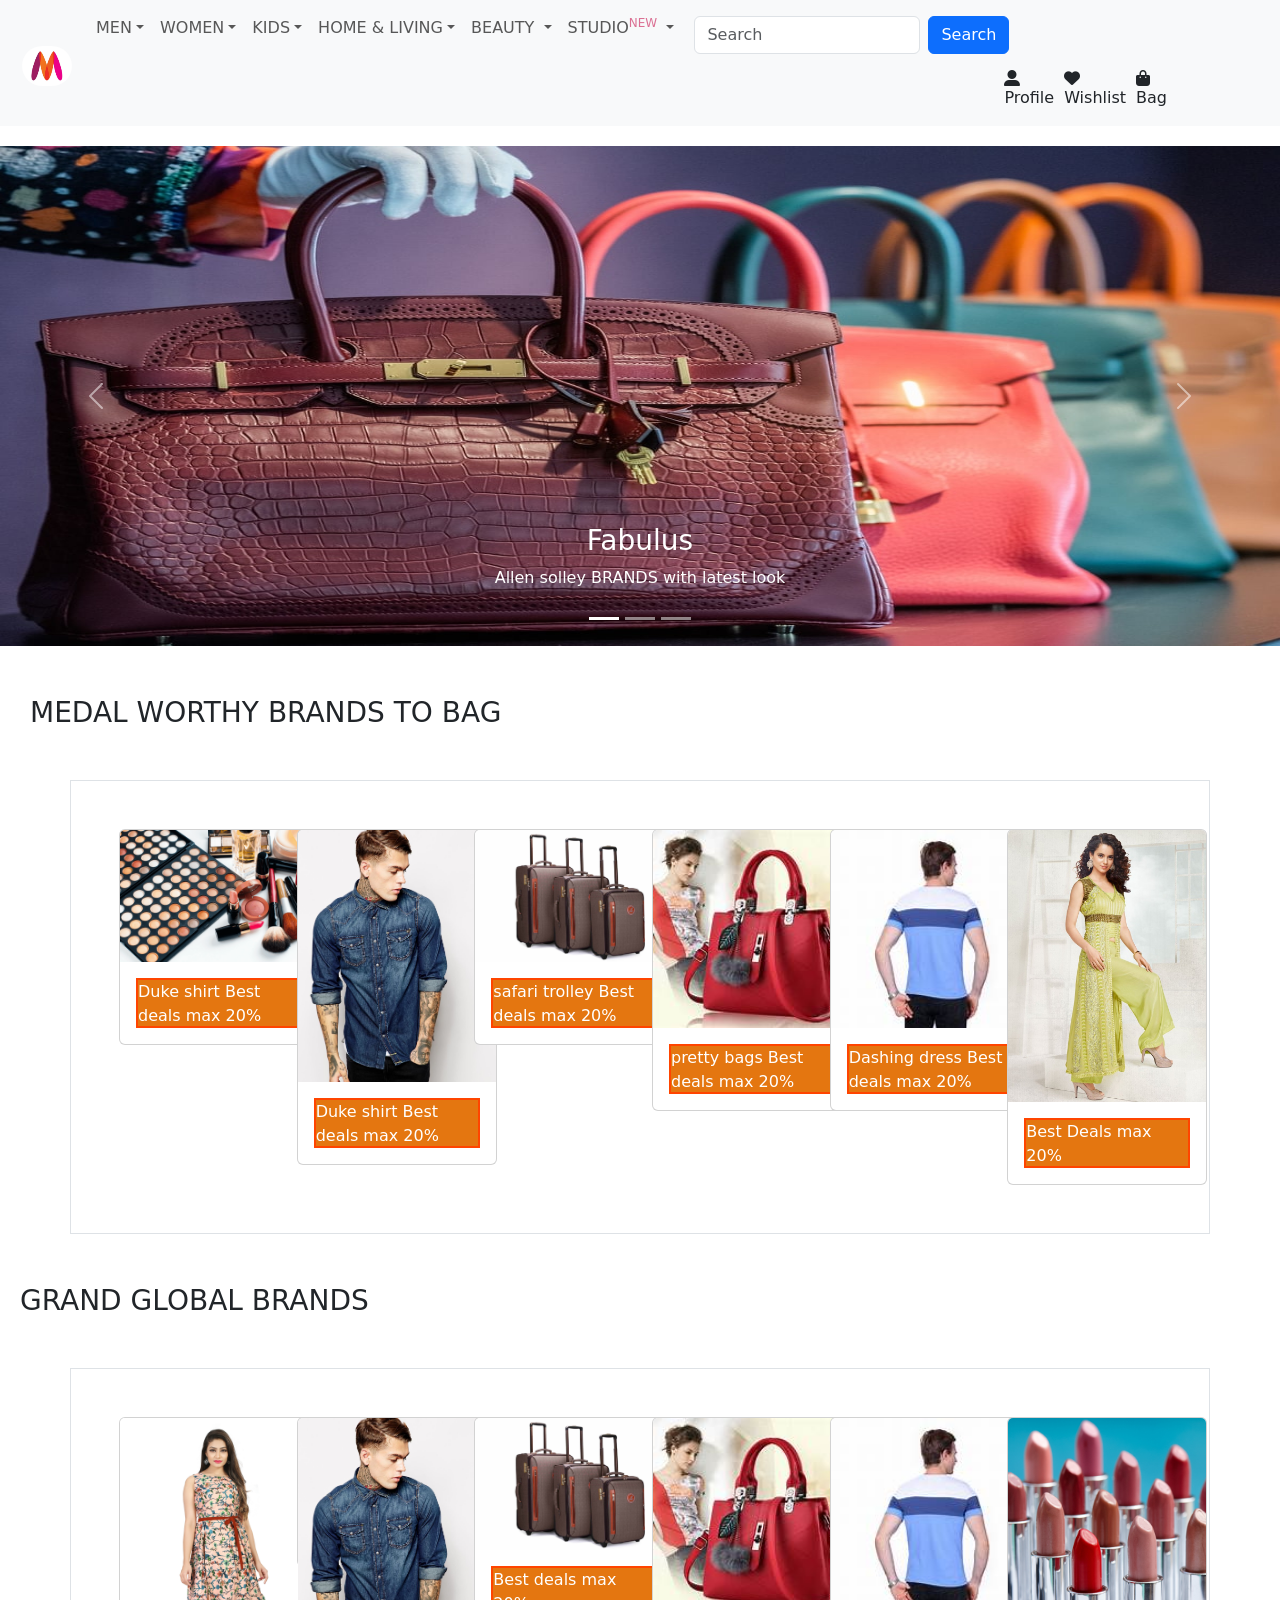
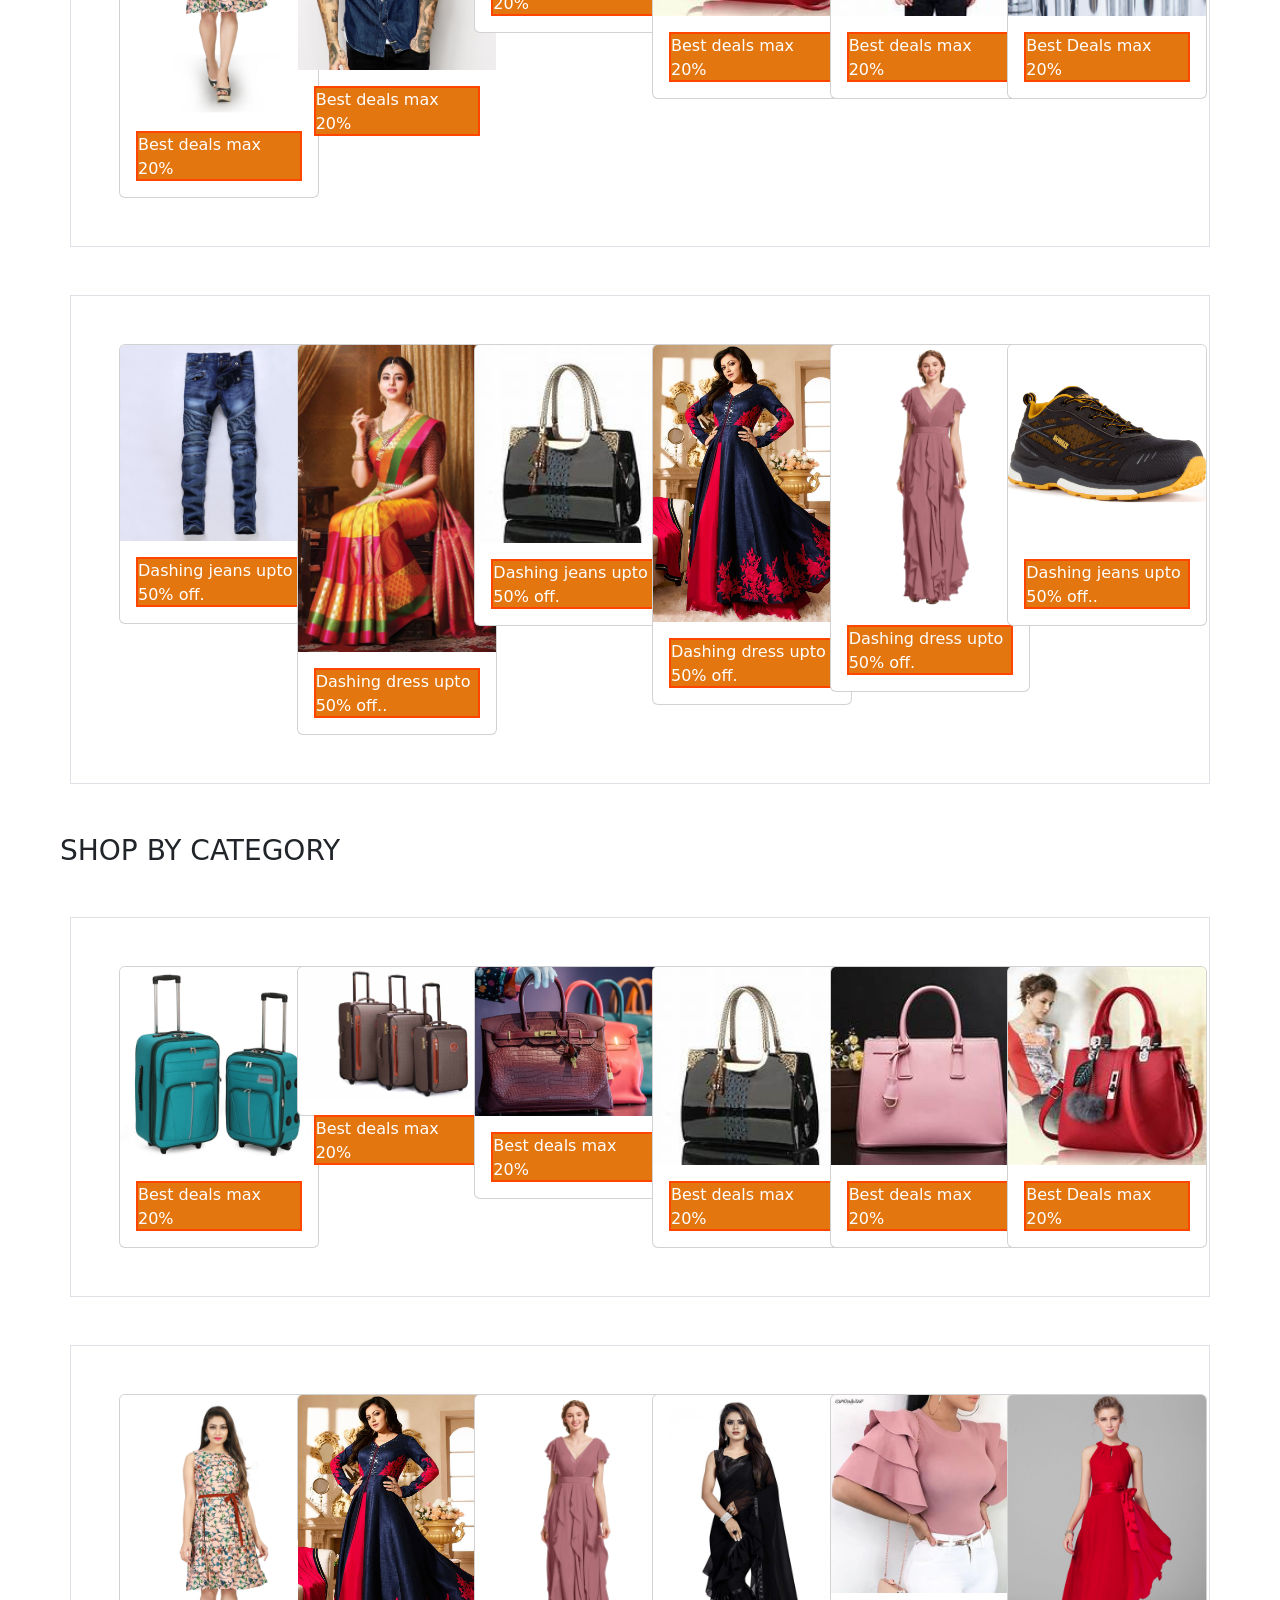
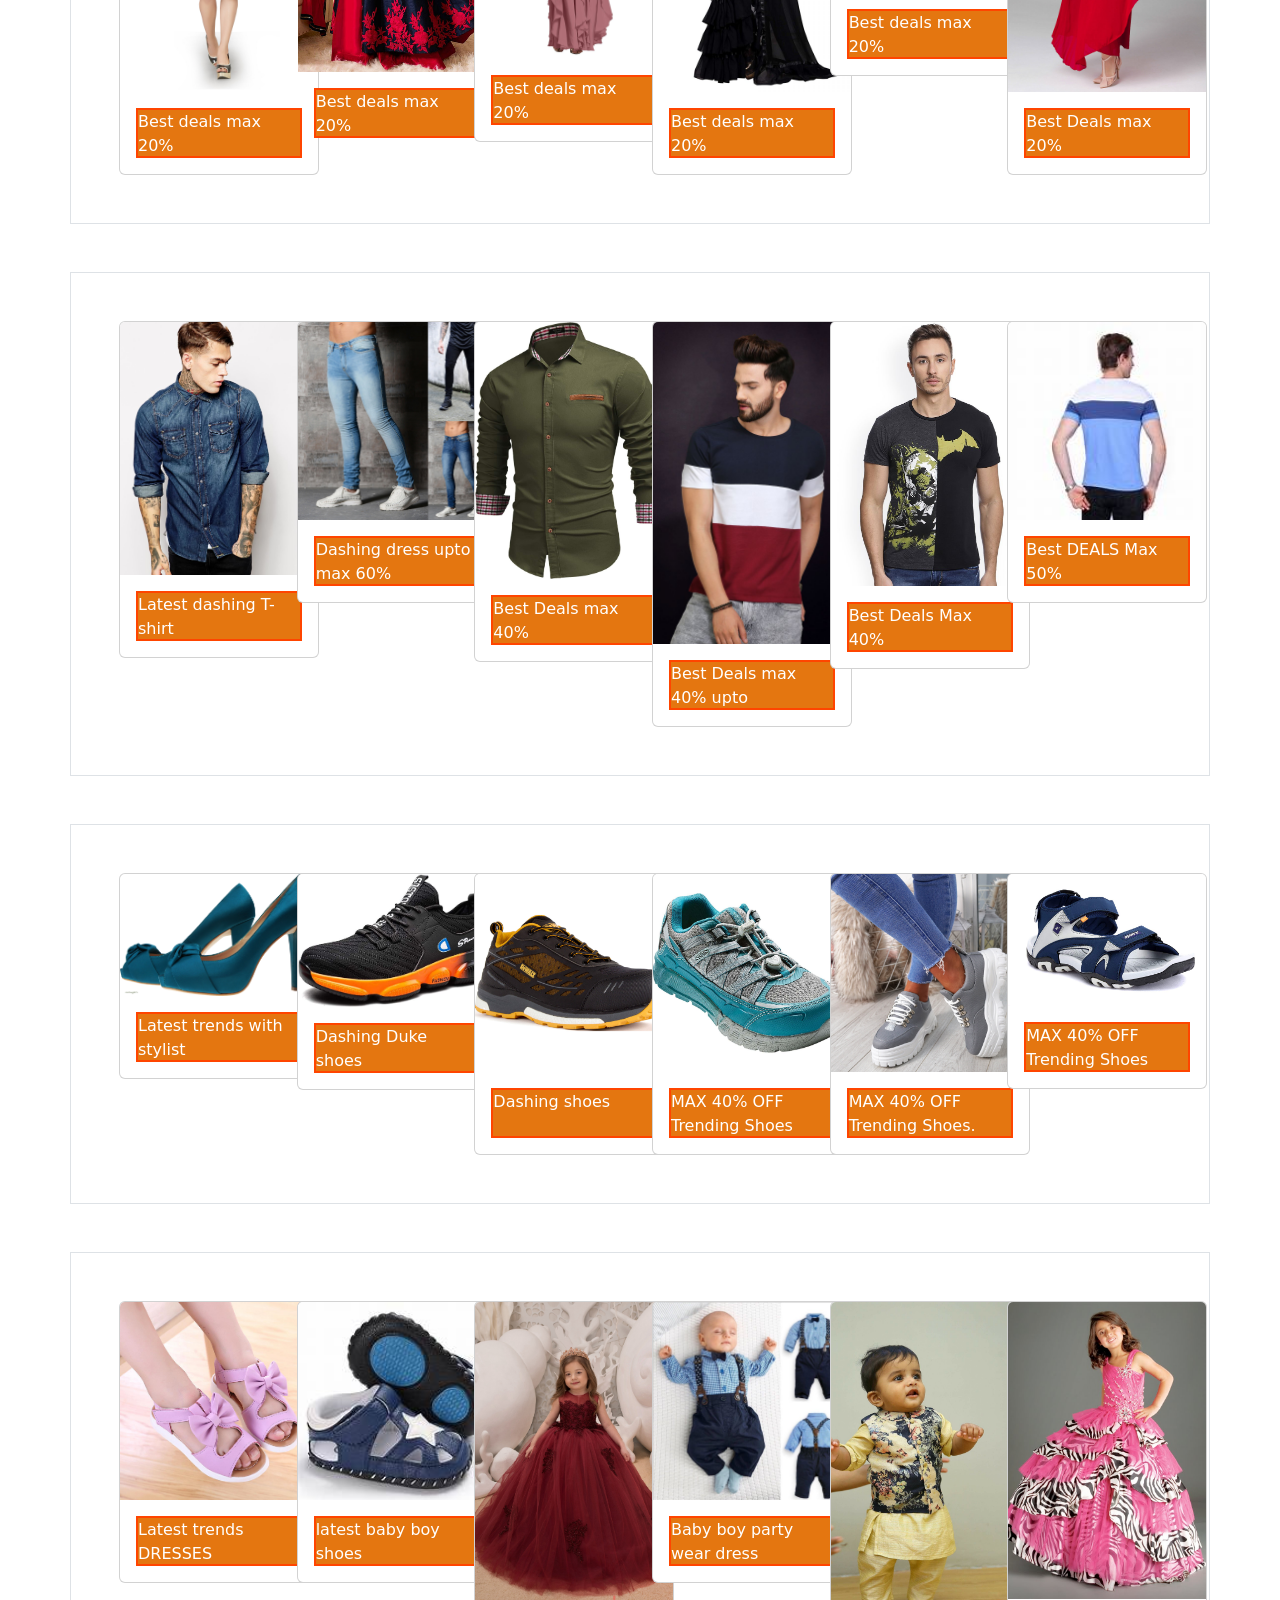
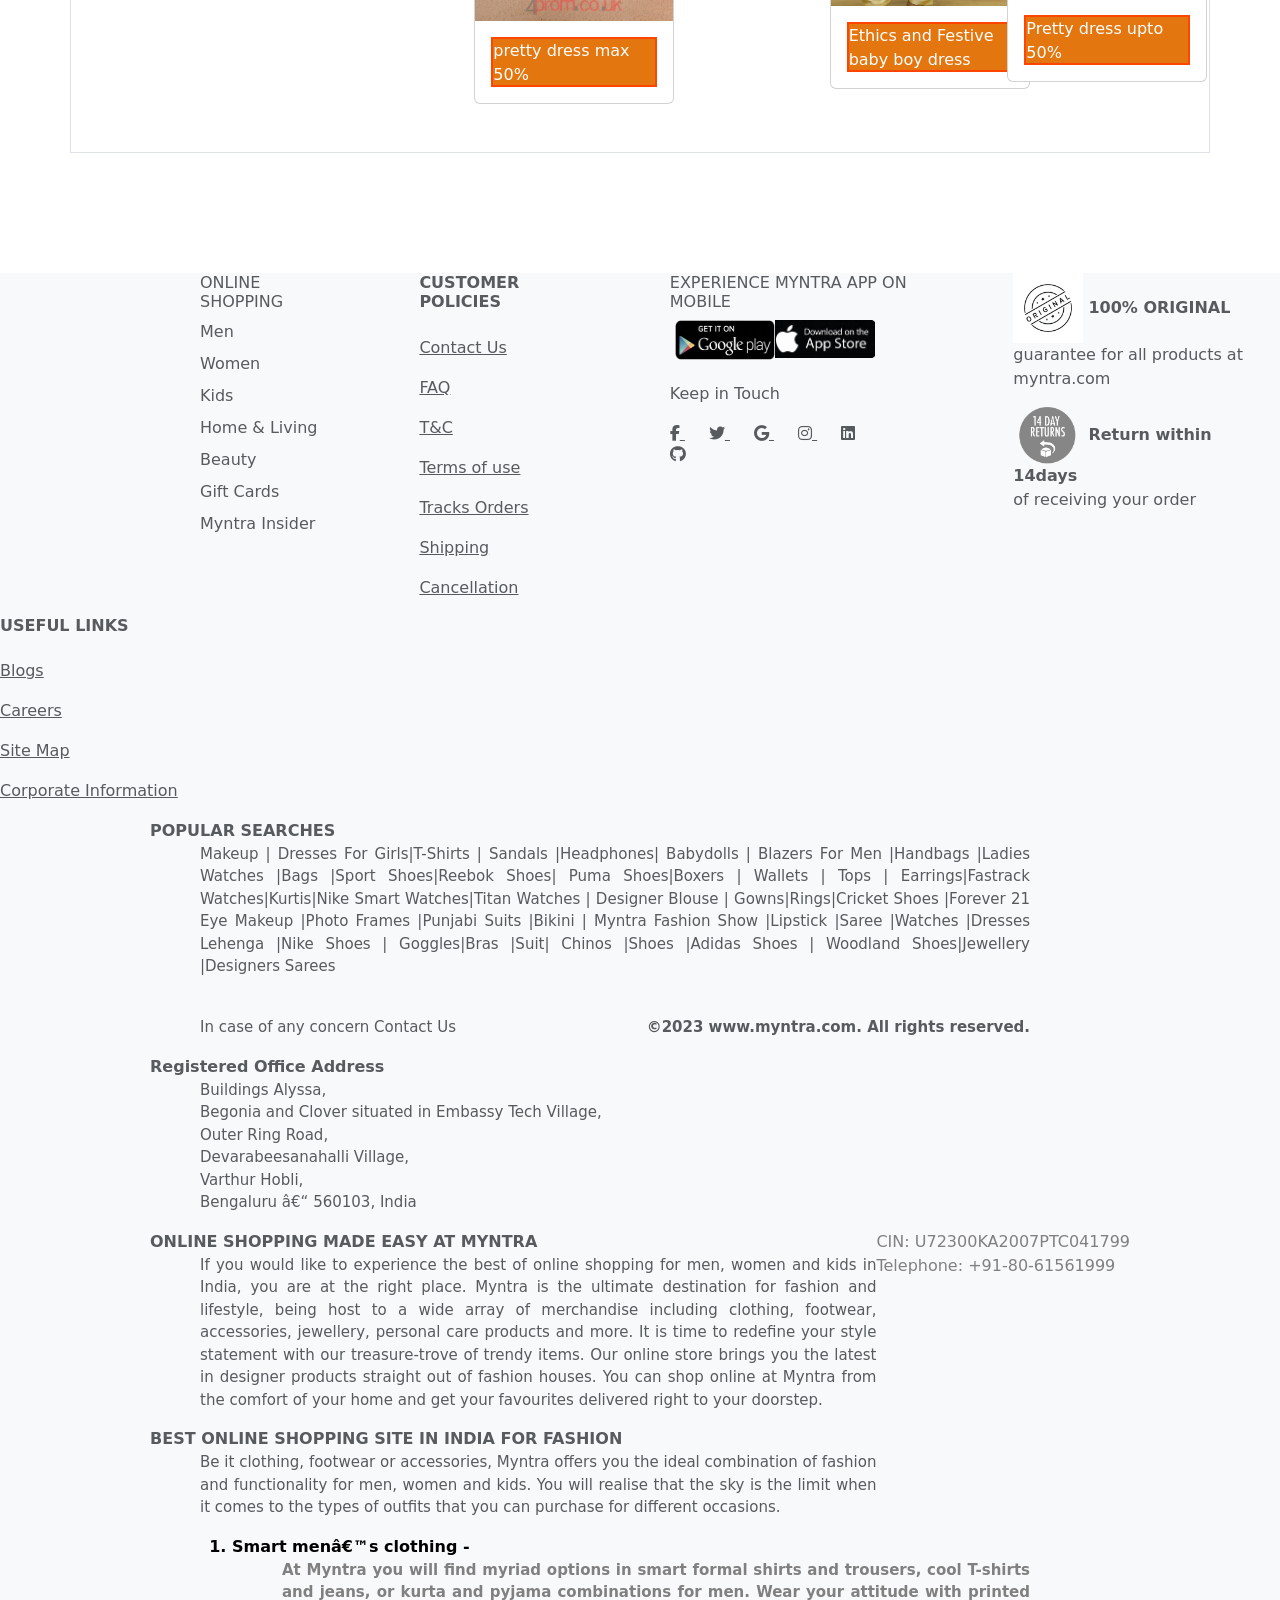
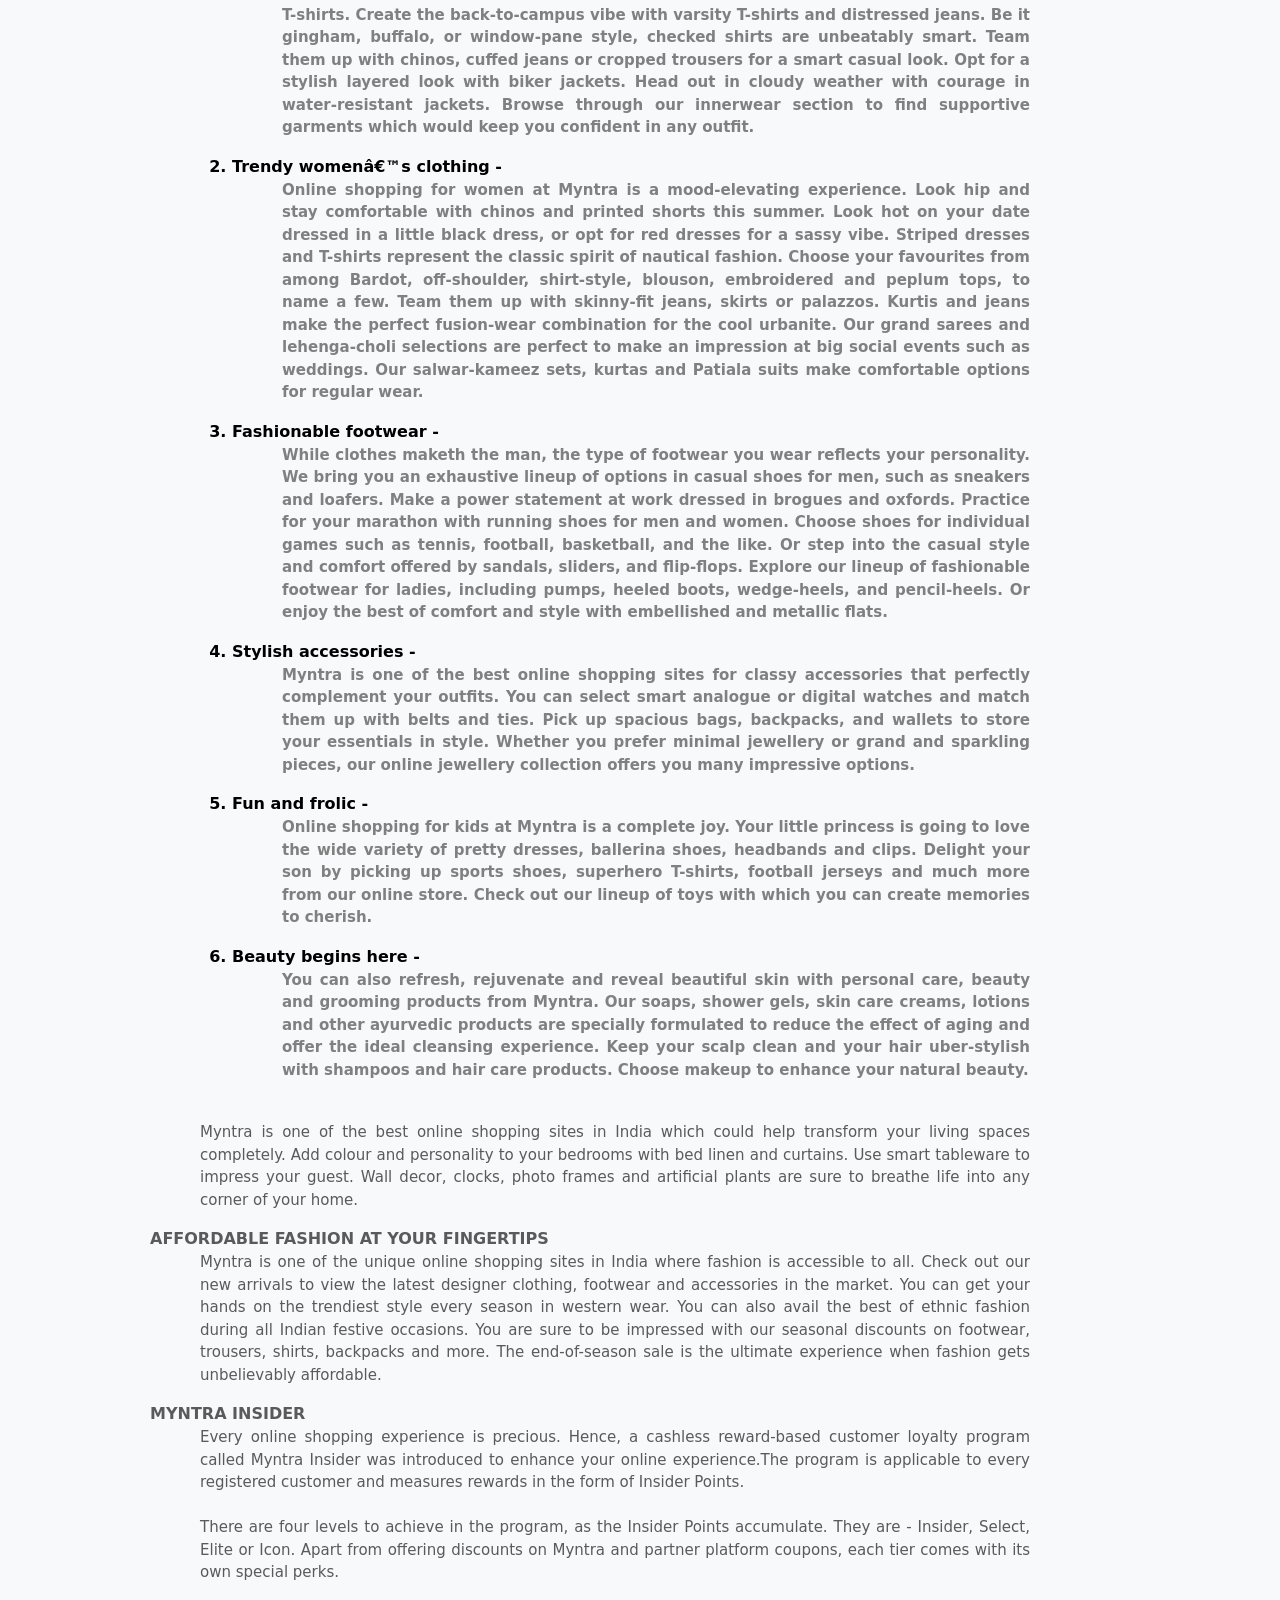
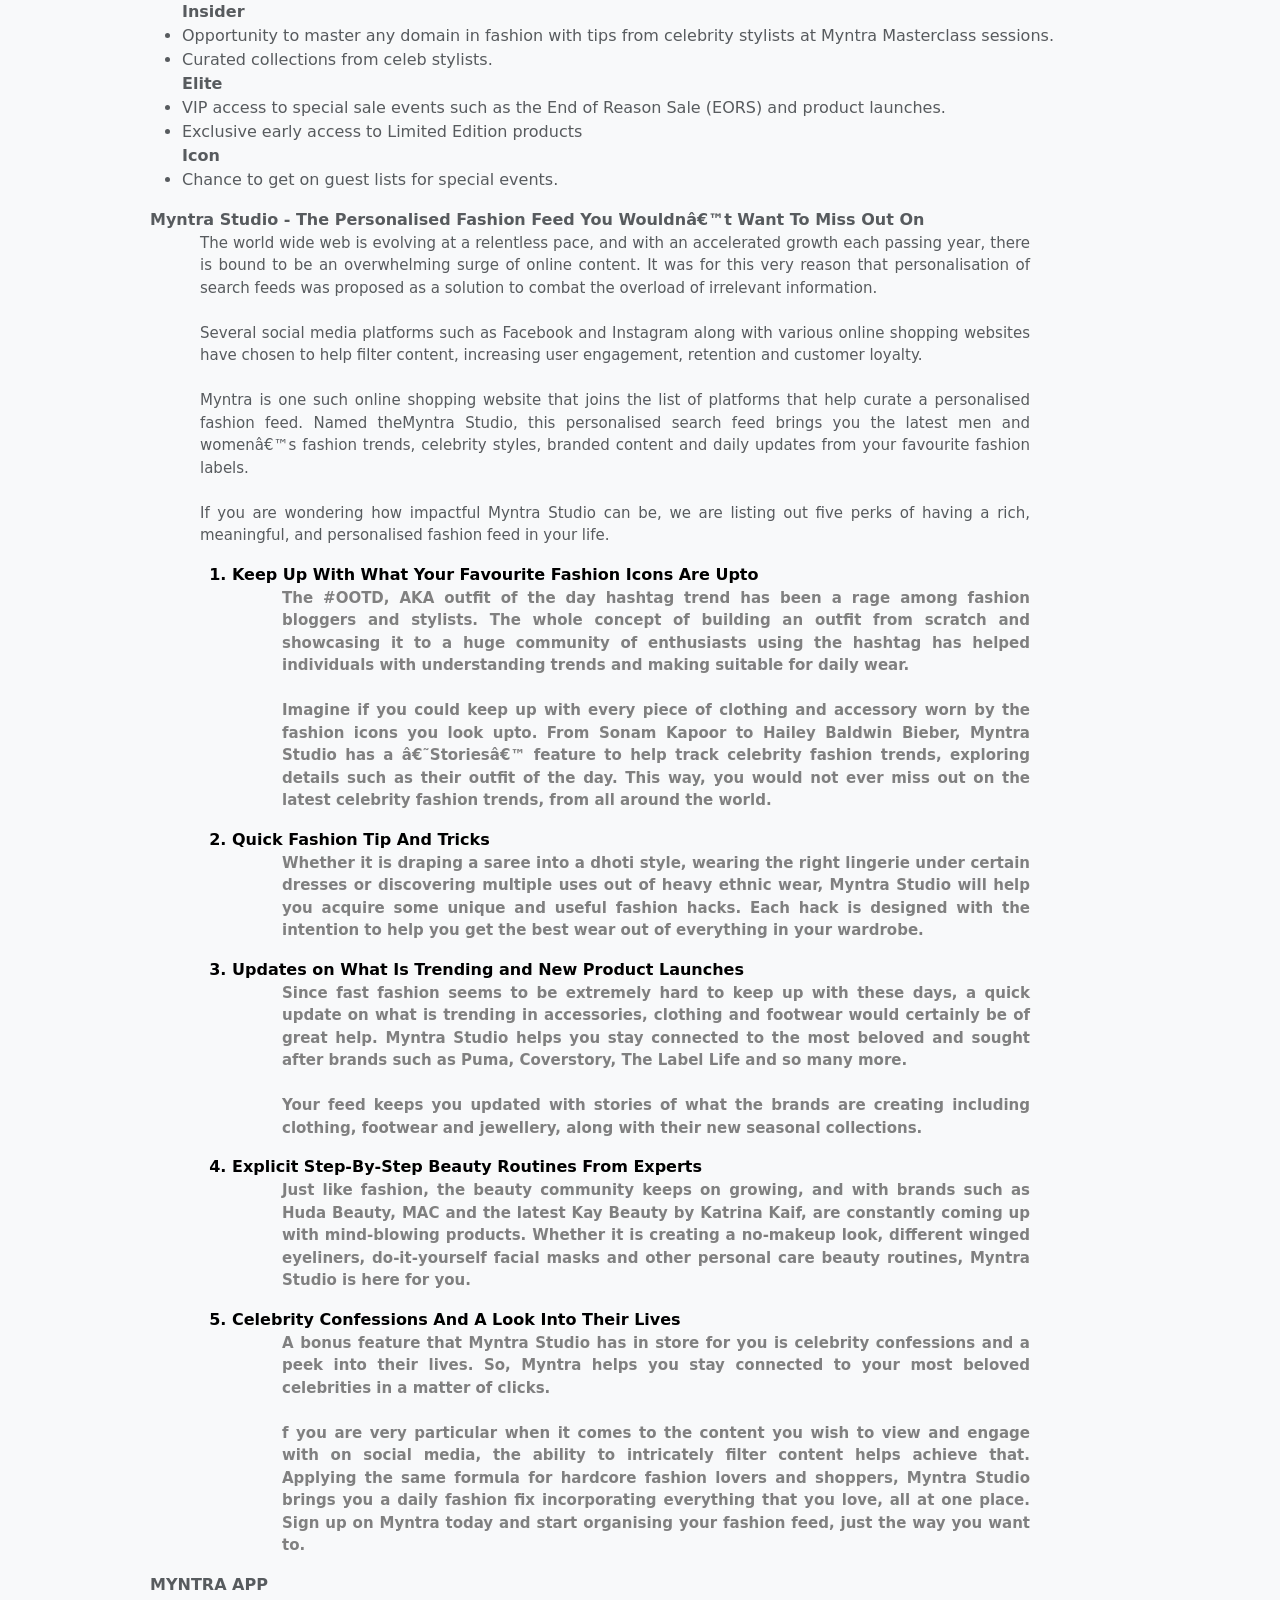
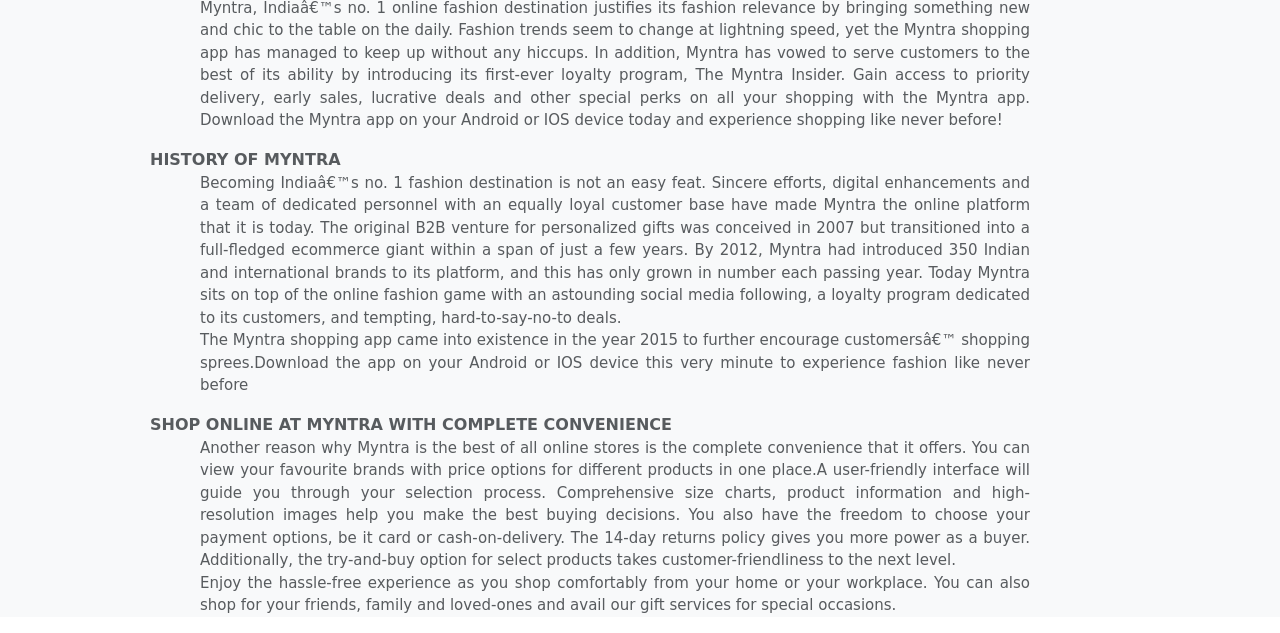
==== index.html @ 2788bc4c "Add files via upload" ====
<html>
    <head>
        <title>Online Shopping for Women,Men,Kids and Lifestyles - Myntra</title>
        <link href="https://cdn.jsdelivr.net/npm/bootstrap@5.0.2/dist/css/bootstrap.min.css" rel="stylesheet" >
        <script src="https://cdn.jsdelivr.net/npm/bootstrap@5.0.2/dist/js/bootstrap.bundle.min.js"></script>
        <!-- <script src="https://kit.fontawesome.com/c4338603d0.js" crossorigin="anonymous"></script> -->
        <link rel="stylesheet" href="https://cdnjs.cloudflare.com/ajax/libs/font-awesome/6.4.2/css/all.min.css" integrity="sha512-z3gLpd7yknf1YoNbCzqRKc4qyor8gaKU1qmn+CShxbuBusANI9QpRohGBreCFkKxLhei6S9CQXFEbbKuqLg0DA==" crossorigin="anonymous" referrerpolicy="no-referrer" />
        <link href="image/myntra.jpg" rel="icon"/>
        <link rel="stylesheet" href="style.css">
    </head>
    <body>
      <nav class="navbar navbar-expand-lg navbar-light bg-light">
        <div class="container-fluid">
          <a class="navbar-brand" href="#"> <img src="image/myntra.jpg" alt="Logo" style="width:50px; height:40px; margin-left: 10px; margin-top: 5px; background-color: black;" class="rounded-pill"></a>
          <button class="navbar-toggler" type="button" data-bs-toggle="collapse" data-bs-target="#navbarNavDropdown" aria-controls="navbarNavDropdown" aria-expanded="false" aria-label="Toggle navigation">
            <span class="navbar-toggler-icon"></span>
          </button>
         
          <div class="collapse navbar-collapse" id="navbarNavDropdown">
            
            <ul class="navbar-nav">
              <!-- <li class="nav-item">
                <a class="nav-link active" aria-current="page" href="#">MEN</a>
              </li>  -->
              <!-- dropdown -->
               <li class="nav-item dropdown">
                <a class="nav-link dropdown-toggle" data-bs-toggle="dropdown" href="#"  aria-expanded="false">MEN</a>
                <ul class="dropdown-menu">
                  <li><a class="dropdown-item"  href="#"><b style="color:rgb(82, 153, 189) ;">Topwear</b><dl><dt>shirt</dt><dt>T-shirt</dt><dt> Casual shirt</dt><dt>Formal shirt</dt><dt>sweater</dt><dt>Jacket</dt></dl></a></li>
                  <li><a class="dropdown-item" href="#"><b style="color:rgb(82, 153, 189);">Bottum wear</b></b><dl><dt>Jeans</dt><dt>Trousers</dt><dt>Formal pant</dt><dt>jogger</dt><dt>Track pants</dt></dl></a></li>
                  <li><a class="dropdown-item" href="#"><b style="color:rgb(82, 153, 189) ;">Footwear</b></b><dl><dt>Casual Shoes</dt><dt>Formal Shoes</dt><dt>Sneaker</dt><dt>Sandals</dt><dt>Flip flops</dt></dl></a></li>
                  <li><a class="dropdown-item" href="#"><b style="color:rgb(82, 153, 189) ;">Indian & Festive Wear</b></b><dl><dt>Kurtas</dt><dt>Kurtas set</dt><dt>Sherwani</dt><dt>Nehru Jackets</dt><dt>Dhotis</dt></dl></a></li>
                </ul>
              </li>
              <li class="nav-item dropdown">
                <a class="nav-link dropdown-toggle" data-bs-toggle="dropdown" href="#"  aria-expanded="false">WOMEN</a>
                <ul class="dropdown-menu">
                  <li><a class="dropdown-item"  href="#"><b style="color:hotpink ;">Indian & Fusion wear</b><dl><dt>Kurtas set</dt><dt>Tops and tunics</dt><dt>Sarees</dt><dt>Ethic wear</dt><dt>Lahenga</dt><dt>Jacket</dt></dl></a></li>
                  <li><a class="dropdown-item" href="#"><b style="color:rgb(223, 18, 158) ;">Western wear</b><dl><dt>Jeans</dt><dt>Trousers</dt><dt>Fork</dt><dt>gowns</dt><dt>Jumpsuits</dt></dl></a></li>
                  <li><a class="dropdown-item" href="#"><b style="color:rgb(223, 18, 158) ;">Footwear</b><dl><dt>Casual Shoes</dt><dt>Formal Shoes</dt><dt>Sneaker</dt><dt>Sandals</dt><dt>Flip flops</dt></dl></a></li>
                  <li><a class="dropdown-item" href="#"><b style="color:rgb(236, 6, 121) ;">Beauty & Personal care</b><dl><dt>Makeup</dt><dt>skincare</dt><dt>Lipstick</dt><dt>Premium Beauty</dt><dt>Dhotis</dt></dl></a></li>
                </ul>
              </li> 
               <li class="nav-item dropdown">
                <a class="nav-link dropdown-toggle" data-bs-toggle="dropdown" href="#"  aria-expanded="false">KIDS</a>
                <ul class="dropdown-menu">
                  <li><a class="dropdown-item"  href="#"><b style="color:rgb(125, 223, 98) ;">Boys Clothing</b><dl><dt>Kurtas set</dt><dt>jean & shirt</dt><dt>Trouser</dt><dt>Ethic wear</dt><dt>T-shirt & pant</dt><dt>Jacket</dt></dl></a></li>
                  <li><a class="dropdown-item" href="#"><b style="color:rgb(125, 223, 98) ;">Girls Clothing</b><dl><dt>Jeans</dt><dt>Trousers</dt><dt>Fork</dt><dt>gowns</dt><dt>Jumpsuits</dt></dl></a></li>
                  <li><a class="dropdown-item" href="#"><b style="color:rgb(125, 223, 98) ;">Footwear</b><dl><dt>Casual Shoes</dt><dt>Formal Shoes</dt><dt>Sneaker</dt><dt>Sandals</dt><dt>Flip flops</dt></dl></a></li>
                  <li><a class="dropdown-item" href="#"><b style="color:rgb(125, 223, 98) ;">Toys and Games</b><dl><dt>Alphabets Toys</dt><dt>Learning & Development</dt><dt>Play set</dt><dt>Action figures </dt><dt>cars</dt></dl></a></li>
                </ul>
              </li> 
              <li class="nav-item dropdown">
                <a class="nav-link dropdown-toggle" data-bs-toggle="dropdown" href="#"  aria-expanded="false">HOME & LIVING</a>
                <ul class="dropdown-menu">
                  <li><a class="dropdown-item"  href="#"><b style="color:rgb(203, 208, 70) ;">Bed Linen & Furnishing</b><dl><dt>Bed runners</dt><dt>Bedsheets</dt><dt>Mattress</dt><dt>Pillow cover</dt><dt>Blankets</dt><dt>Bed covers</dt></dl></a></li>
                  <li><a class="dropdown-item" href="#"><b style="color:rgb(194, 223, 98) ;">Flooring</b><dl><dt>Floor runners</dt><dt>Carpets</dt><dt>Floor Mats</dt><dt>Door mats</dt></dl></a></li>
                  <li><a class="dropdown-item" href="#"><b style="color:rgb(131, 185, 42) ;">Lamps & Lighting</b><dl><dt>Casual Shoes</dt><dt>Formal Shoes</dt><dt>Sneaker</dt><dt>Sandals</dt><dt>Flip flops</dt></dl></a></li>
                </ul>
              </li> 

              <li class="nav-item dropdown">
                <a class="nav-link dropdown-toggle" href="#" id="navbarDropdownMenuLink" role="button" data-bs-toggle="dropdown" aria-expanded="false">
                  BEAUTY
                </a>
                <ul class="dropdown-menu">
                  <li><a class="dropdown-item"  href="#"><b style="color:rgb(63, 58, 119) ;">Skincare</b><dl><dt>Tonner</dt><dt>Body lotion</dt><dt>Cold cream</dt><dt>Body wash</dt><dt>Face Mask</dt><dt>Scrubs</dt></dl></a></li>
                  <li><a class="dropdown-item" href="#"><b style="color:rgb(99, 77, 133) ;">Makeup</b><dl><dt>Lipstick</dt><dt>Eyeliner</dt><dt>Primer</dt><dt>zq</dt></dl></a></li>
                  <li><a class="dropdown-item" href="#"><b style="color:rgb(83, 73, 124) ;">Lamps & Lighting</b><dl><dt>Casual Shoes</dt><dt>Formal Shoes</dt><dt>Sneaker</dt><dt>Sandals</dt><dt>Flip flops</dt></dl></a></li>
                </ul>
              </li>

              <li class="nav-item dropdown">
                <a class="nav-link dropdown-toggle" href="#" id="navbarDropdownMenuLink" role="button" data-bs-toggle="dropdown" aria-expanded="false">
                  STUDIO<sup style="color:palevioletred">NEW</sup>
                </a>
              
                <ul class="dropdown-menu">
                 
                </ul>
              </li>

            <!-- </ul> -->

             

              <!-- <li class="nav-item dropdown">
                <a class="nav-link dropdown-toggle" data-bs-toggle="dropdown" href="#"  aria-expanded="false">Beauty</a>
                <ul class="dropdown-menu">
                  <li><a class="dropdown-item"  href="#"><b style="color:rgb(203, 208, 70) ;">Skincare</b><dl><dt>Tonner</dt><dt>Body lotion</dt><dt>Cold cream</dt><dt>Body wash</dt><dt>Face Mask</dt><dt>Scrubs</dt></dl></a></li>
                  <li><a class="dropdown-item" href="#"><b style="color:rgb(194, 223, 98) ;">Makeup</b><dl><dt>Lipstick</dt><dt>Eyeliner</dt><dt>Primer</dt><dt>zq</dt></dl></a></li>
                  <li><a class="dropdown-item" href="#"><b style="color:rgb(131, 185, 42) ;">Lamps & Lighting</b><dl><dt>Casual Shoes</dt><dt>Formal Shoes</dt><dt>Sneaker</dt><dt>Sandals</dt><dt>Flip flops</dt></dl></a></li>
                </ul>
              </li>  -->


              <!-- <li class="nav-item">
                <a class="nav-link" href="#">WOMEN</a>
              </li> -->
              <!-- <li class="nav-item">
                <a class="nav-link" href="#">KIDS</a>
              </li>
              <li class="nav-item">
                <a class="nav-link" href="#">HOME&LIVING</a>
              </li>
              <li class="nav-item">
                <a class="nav-link" href="#">BEAUTY</a>
              </li> -->
              <!-- <li class="nav-item">
                <a class="nav-link" href="#">STUDIO <sup style="color:palevioletred">NEW</sup></a>
              </li> -->
            <!-- </ul> -->
            <nav class="navbar navbar-light bg-light">
                <div class="container-fluid">
                  <!-- <form class="d-flex">
                    <span>
                    <input class="form-control me-2" type="search"  placeholder="Search"   aria-label="Search"> 
                    </span>
                  </form> -->
                  <form class="d-flex">
                    <input class="form-control me-2" type="text" placeholder="Search">
                    <button class="btn btn-primary" type="button">Search</button>
                  </form>
                  

                  <div class="right">
                      <span><i class="fas fa-user-alt"></i><br>Profile</span>
                       <span><i class="fa fa-heart" style="margin-right: 5px;"></i><br>Wishlist</span>
                      <span><i class="fa fa-shopping-bag"></i><br>Bag</span>
                  </div>  
              </nav>
          </div>
        </div>
      </nav>
      <!-- Carousel -->
<div id="demo" class="carousel slide" data-bs-ride="carousel">

  <!-- Indicators/dots -->
  <div class="carousel-indicators">
    <button type="button" data-bs-target="#demo" data-bs-slide-to="0" class="active"></button>
    <button type="button" data-bs-target="#demo" data-bs-slide-to="1"></button>
    <button type="button" data-bs-target="#demo" data-bs-slide-to="2"></button>
  </div>
  
  <!-- The slideshow/carousel -->
  <div class="carousel-inner" style="margin-top: 20px;">
    <div class="carousel-item active">
      <img src="image/handbags/handbags.jpg" alt="Los Angeles" class="d-block" style="width:100%; height: 500px;">
      <div class="carousel-caption">
        <h3>Fabulus</h3>
        <p>Allen solley  BRANDS with latest look</p>
      </div>
    </div>
    <div class="carousel-item">
      <img src="image/men/tm3.jpg" alt="Chicago" class="d-block" style="width:100% ;height: 500px">
      <div class="carousel-caption">
        <h3>Levis</h3>
        <p>latest  Best sells </p>
      </div> 
    </div>
    <div class="carousel-item">
      <img src="image/women/w10.jpg" alt="New York" class="d-block" style="width:100% ;height: 500px" >
      <div class="carousel-caption">
        <h3>New York</h3>
        <p>Latest Ethics collections</p>
      </div>  
    </div>
  </div>
   <!-- Left and right controls/icons -->
   <button class="carousel-control-prev" type="button" data-bs-target="#demo" data-bs-slide="prev">
    <span class="carousel-control-prev-icon"></span>
  </button>
  <button class="carousel-control-next" type="button" data-bs-target="#demo" data-bs-slide="next">
    <span class="carousel-control-next-icon"></span>
  </button>
</div>
  

    
   
  
<div>
  <h3 style="margin-top: 50px; margin-left: 30px; margin-bottom: 50px;">MEDAL WORTHY BRANDS TO BAG</h3>
</div>
 
<div class="container p-5 my-5 border" >
    <div class="row row-cols-6"  >
      <div class="col">
        <div class="col"><div class="card" style="width:200px ;">
          <img class="card-img-top" src="image/beauty/shadow.png" alt="Card image"  >
          <div class="card-body">
            <!-- <h4 class="card-title">Dashing dress</h4> -->
            <p class="card-text"> Duke shirt Best deals max 20%</p>
            <!-- <a href="#" class="btn btn-primary">See Profile</a> -->
          </div>
        </div></div>
        
      </div>
      <div class="col"><div class="card" style="width:200px ;">
        <img class="card-img-top" src="image/men/ts5.jpg" alt="Card image"  >
        <div class="card-body">
          <!-- <h4 class="card-title">Dashing dress</h4> -->
          <p class="card-text"> Duke shirt Best deals max 20%</p>
          <!-- <a href="#" class="btn btn-primary">See Profile</a> -->
        </div>
      </div></div>
      <div class="col"  class="hcols"><div class="card" style="width:200px ;">
        <img class="card-img-top" src="image/handbags/tr1.jpg" alt="Card image">
        <div class="card-body">
          <!-- <h4 class="card-title">Dashing Bags</h4> -->
          <p class="card-text"> safari trolley Best deals max 20%</p>
          <!-- <a href="#" class="btn btn-primary">See Profile</a> -->
        </div>
      </div></div>
      <div class="col"><div class="card" style="width:200px">
        <img class="card-img-top" src="image/handbags/h1.jpeg" alt="Card image">
        <div class="card-body">
          <!-- <h4 class="card-title">Pretty handbags</h4> -->
          <p class="card-text"> pretty bags Best deals max 20%</p>
          <!-- <a href="#" class="btn btn-primary">See Profile</a> -->
        </div>
      </div></div>
      <div class="col"><div class="card" style="width:200px">
        <img class="card-img-top" src="image/men/tm1.jpeg" alt="Card image">
        <div class="card-body">
          <!-- <h4 class="card-title">Dashing dress</h4> -->
          <p class="card-text"> Dashing  dress Best deals max 20%</p>
          <!-- <a href="#" class="btn btn-primary">See Profile</a> -->
        </div>
      </div></div>
      <div class="col"><div class="card" style="width:200px">
        <img class="card-img-top" src="image/women/w8.jpg" alt="Card image">
        <div class="card-body">
          <!-- <h4 class="card-title">Dashing Dress</h4> -->
          <p class="card-text">Best Deals max 20%</p>
          <!-- <a href="#" class="btn btn-primary">See Profile</a> -->
        </div>
      </div></div>
    </div>
  </div>
  
 
    
  </div>

  
  <div>
    <h3 style="margin-top: 50px; margin-left: 20px; margin-bottom: 50px;">GRAND GLOBAL BRANDS</h3>
  </div>

  <div class="container p-5 my-5 border">
    <div class="row row-cols-6">
      <div class="col">
        <div class="card" style="width:200px" >
          <img class="card-img-top" src="image/women/w1.jpg" alt="Card image" >
          <div class="card-body">
            <!-- <h4 class="card-title">pretty dress</h4> -->
            <p class="card-text">Best deals max 20%</p>
            <!-- <a href="#" class="btn btn-primary">See Profile</a> -->
          </div>
        </div>
      </div>
      <div class="col"><div class="card" style="width:200px ;height: 150px;">
        <img class="card-img-top" src="image/men/ts5.jpg" alt="Card image"  >
        <div class="card-body">
          <!-- <h4 class="card-title">Dashing dress</h4> -->
          <p class="card-text">Best deals max 20%</p>
          <!-- <a href="#" class="btn btn-primary">See Profile</a> -->
        </div>
      </div></div>
      <div class="col"  class="hcols"><div class="card" style="width:200px ;">
        <img class="card-img-top" src="image/handbags/tr1.jpg" alt="Card image">
        <div class="card-body">
          <!-- <h4 class="card-title">Dashing Bags</h4> -->
          <p class="card-text">Best deals max 20%</p>
          <!-- <a href="#" class="btn btn-primary">See Profile</a> -->
        </div>
      </div></div>
      <div class="col"><div class="card" style="width:200px">
        <img class="card-img-top" src="image/handbags/h1.jpeg" alt="Card image">
        <div class="card-body">
          <!-- <h4 class="card-title">Pretty handbags</h4> -->
          <p class="card-text">Best deals max 20%</p>
          <!-- <a href="#" class="btn btn-primary">See Profile</a> -->
        </div>
      </div></div>
      <div class="col"><div class="card" style="width:200px">
        <img class="card-img-top" src="image/men/tm1.jpeg" alt="Card image">
        <div class="card-body">
          <!-- <h4 class="card-title">Dashing dress</h4> -->
          <p class="card-text">Best deals max 20%</p>
          <!-- <a href="#" class="btn btn-primary">See Profile</a> -->
        </div>
      </div></div>
      <div class="col"><div class="card" style="width:200px">
        <img class="card-img-top" src="image/beauty/Lipstick.jpg" alt="Card image">
        <div class="card-body">
          <!-- <h4 class="card-title">Dashing Dress</h4> -->
          <p class="card-text">Best Deals max 20%</p>
          <!-- <a href="#" class="btn btn-primary">See Profile</a> -->
        </div>
      </div></div>
    </div>
  </div>
  
 

  <div class="container p-5 my-5 border">
    <div class="row row-cols-6">
      <div class="col">
        <div class="card" style="width:200px">
          <img class="card-img-top" src="image/men/js5.jpg" alt="Card image">
          <div class="card-body">
            <!-- <h4 class="card-title">John Doe</h4> -->
            <p class="card-text">Dashing jeans upto 50% off.</p>
            <!-- <a href="#" class="btn btn-primary">See Profile</a> -->
          </div>
        </div>
      </div>
      <div class="col"><div class="card" style="width:200px">
        <img class="card-img-top" src="image/women/ws1.jpg" alt="Card image">
        <div class="card-body">
          <!-- <h4 class="card-title">John Doe</h4> -->
          <p class="card-text">Dashing dress upto 50% off..</p>
          <!-- <a href="#" class="btn btn-primary">See Profile</a> -->
        </div>
      </div></div>
      <div class="col"><div class="card" style="width:200px">
        <img class="card-img-top" src="image/handbags/hand2.jpeg" alt="Card image">
        <div class="card-body">
          <!-- <h4 class="card-title">John Doe</h4> -->
          <p class="card-text">Dashing jeans upto 50% off.</p>
          <!-- <a href="#" class="btn btn-primary">See Profile</a> -->
        </div>
      </div></div>
      <div class="col"><div class="card" style="width:200px">
        <img class="card-img-top" src="image/women/w6.jpg" alt="Card image">
        <div class="card-body">
          <!-- <h4 class="card-title">John Doe</h4> -->
          <p class="card-text">Dashing dress upto 50% off.</p>
          <!-- <a href="#" class="btn btn-primary">See Profile</a> -->
        </div>
      </div></div>
      <div class="col"><div class="card" style="width:200px">
        <img class="card-img-top" src="image/women/w4.jpg" alt="Card image">
        <div class="card-body">
          <!-- <h4 class="card-title">John Doe</h4> -->
          <p class="card-text">Dashing dress upto 50% off.</p>
          <!-- <a href="#" class="btn btn-primary">See Profile</a> -->
        </div>
      </div></div>
      <div class="col"><div class="card" style="width:200px">
        <img class="card-img-top" src="image/shoes/s15.jpg" alt="Card image">
        <div class="card-body">
          <!-- <h4 class="card-title">John Doe</h4> -->
          <p class="card-text">Dashing jeans upto 50% off..</p>
          <!-- <a href="#" class="btn btn-primary">See Profile</a> -->
        </div>
      </div></div>
    </div>
  </div> 

  
  <div>
    <h3 style="margin-top: 50px; margin-left: 60px; margin-bottom: 50px;">SHOP BY CATEGORY</h3>
  </div>

  <div class="container p-5 my-5 border">
    <div class="row row-cols-6">
      <div class="col">
        <div class="card" style="width:200px" >
          <img class="card-img-top" src="image/handbags/tr2.jpg" alt="Card image" >
          <div class="card-body">
           
            <p class="card-text">Best deals max 20%</p>
            <!-- <a href="#" class="btn btn-primary">See Profile</a> -->
          </div>
        </div>
      </div>
      <div class="col"><div class="card" style="width:200px ;height: 150px;">
        <img class="card-img-top" src="image/handbags/tr1.jpg" alt="Card image"  >
        <div class="card-body">
          <!-- <h4 class="card-title">trendy trolley</h4> -->
          <p class="card-text">Best deals max 20%</p>
          <!-- <a href="#" class="btn btn-primary">See Profile</a> -->
        </div>
      </div></div>
      <div class="col"  class="hcols"><div class="card" style="width:200px ;">
        <img class="card-img-top" src="image/handbags/handbags.jpg" alt="Card image">
        <div class="card-body">
          <!-- <h4 class="card-title">Dashing Bags</h4> -->
          <p class="card-text">Best deals max 20%</p>
          <!-- <a href="#" class="btn btn-primary">See Profile</a> -->
        </div>
      </div></div>
      <div class="col"><div class="card" style="width:200px">
        <img class="card-img-top" src="image/handbags/hand2.jpeg" alt="Card image">
        <div class="card-body">
         
          <p class="card-text">Best deals max 20%</p>
          <!-- <a href="#" class="btn btn-primary">See Profile</a> -->
        </div>
      </div></div>
      <div class="col"><div class="card" style="width:200px">
        <img class="card-img-top" src="image/handbags/hand1.jpeg" alt="Card image">
        <div class="card-body">
         
          <p class="card-text">Best deals max 20%</p>
          <!-- <a href="#" class="btn btn-primary">See Profile</a> -->
        </div>
      </div></div>
      <div class="col"><div class="card" style="width:200px">
        <img class="card-img-top" src="image/handbags/h1.jpeg" alt="Card image">
        <div class="card-body">
         
          <p class="card-text">Best Deals max 20%</p>
          <!-- <a href="#" class="btn btn-primary">See Profile</a> -->
        </div>
      </div></div>
    </div>
  </div>
 

    <div class="container p-5 my-5 border">
      <div class="row row-cols-6">
        <div class="col">
          <div class="card" style="width:200px" >
            <img class="card-img-top" src="image/women/w1.jpg" alt="Card image" >
            <div class="card-body">
             
              <p class="card-text">Best deals max 20%</p>
              <!-- <a href="#" class="btn btn-primary">See Profile</a> -->
            </div>
          </div>
        </div>
        <div class="col"><div class="card" style="width:200px ;height: 150px;">
          <img class="card-img-top" src="image/women/w6.jpg" alt="Card image"  >
          <div class="card-body">
           
            <p class="card-text">Best deals max 20%</p>
            <!-- <a href="#" class="btn btn-primary">See Profile</a> -->
          </div>
        </div></div>
        <div class="col"  class="hcols"><div class="card" style="width:200px ;">
          <img class="card-img-top" src="image/women/w4.jpg" alt="Card image">
          <div class="card-body">
           
            <p class="card-text">Best deals max 20%</p>
            <!-- <a href="#" class="btn btn-primary">See Profile</a> -->
          </div>
        </div></div>
        <div class="col"><div class="card" style="width:200px">
          <img class="card-img-top" src="image/women/ws3.jpg" alt="Card image">
          <div class="card-body">
           
            <p class="card-text">Best deals max 20%</p>
            <!-- <a href="#" class="btn btn-primary">See Profile</a> -->
          </div>
        </div></div>
        <div class="col"><div class="card" style="width:200px">
          <img class="card-img-top" src="image/women/t2.jpg" alt="Card image">
          <div class="card-body">
          
            <p class="card-text">Best deals max 20%</p>
            <!-- <a href="#" class="btn btn-primary">See Profile</a> -->
          </div>
        </div></div>
        <div class="col"><div class="card" style="width:200px">
          <img class="card-img-top" src="image/women/w5.jpg" alt="Card image">
          <div class="card-body">
            
            <p class="card-text">Best Deals max 20%</p>
            <!-- <a href="#" class="btn btn-primary">See Profile</a> -->
          </div>
        </div></div>
      </div>
    </div>
    
  <div class="container p-5 my-5 border">
    <div class="row row-cols-6">
      <div class="col">
        <div class="card" style="width:200px">
          <img class="card-img-top" src="image/men/ts5.jpg" alt="Card image">
          <div class="card-body">
            
            <p class="card-text">Latest dashing T-shirt</p>
            <!-- <a href="#" class="btn btn-primary">See Profile</a> -->
          </div>
        </div>
      </div>
      <div class="col"><div class="card" style="width:200px">
        <img class="card-img-top" src="image/men/j3.jpg" alt="Card image">
        <div class="card-body">
          
          <p class="card-text">Dashing dress upto max 60%</p>
          <!-- <a href="#" class="btn btn-primary">See Profile</a> -->
        </div>
      </div></div>
      <div class="col"><div class="card" style="width:200px">
        <img class="card-img-top" src="image/men/ts2.jpg" alt="Card image">
        <div class="card-body">
          
          <p class="card-text">Best Deals max 40%</p>
          <!-- <a href="#" class="btn btn-primary">See Profile</a> -->
        </div>
      </div></div>
      <div class="col"><div class="card" style="width:200px">
        <img class="card-img-top" src="image/men/tm4.jpg" alt="Card image">
        <div class="card-body">
          
          <p class="card-text">Best Deals max 40% upto</p>
          <!-- <a href="#" class="btn btn-primary">See Profile</a> -->
        </div>
      </div></div>
      <div class="col"><div class="card" style="width:200px">
        <img class="card-img-top" src="image/men/tm2.jpg" alt="Card image">
        <div class="card-body">
          
          <p class="card-text">Best Deals Max 40%</p>
          <!-- <a href="#" class="btn btn-primary">See Profile</a> -->
        </div>
      </div></div>
      <div class="col"><div class="card" style="width:200px">
        <img class="card-img-top" src="image/men/tm1.jpeg" alt="Card image">
        <div class="card-body">
          
          <p class="card-text">Best DEALS Max 50%</p>
          <!-- <a href="#" class="btn btn-primary">See Profile</a> -->
        </div>
      </div></div>
    </div>
  </div> 

  <div class="container p-5 my-5 border">
    <div class="row row-cols-6">
      <div class="col">
        <div class="card" style="width:200px">
          <img class="card-img-top" src="image/shoes/s3.png" alt="Card image">
          <div class="card-body">
          
            <p class="card-text">Latest trends with  stylist</p>
            <!-- <a href="#" class="btn btn-primary">See Profile</a> -->
          </div>
        </div>
      </div>
      <div class="col"><div class="card" style="width:200px">
        <img class="card-img-top" src="image/shoes/s12.jpg" alt="Card image">
        <div class="card-body">
          
          <p class="card-text">Dashing Duke shoes </p>
          <!-- <a href="#" class="btn btn-primary">See Profile</a> -->
        </div>
      </div></div>
      <div class="col"><div class="card" style="width:200px">
        <img class="card-img-top" src="image/shoes/s15.jpg" alt="Card image">
        <div class="card-body">
         
          <p class="card-text">Dashing shoes</p>
          <!-- <a href="#" class="btn btn-primary">See Profile</a> -->
        </div>
      </div></div>
      <div class="col"><div class="card" style="width:200px">
        <img class="card-img-top" src="image/shoes/s4.jpg" alt="Card image">
        <div class="card-body">
         
          <p class="card-text">MAX 40% OFF Trending Shoes</p>
          <!-- <a href="#" class="btn btn-primary">See Profile</a> -->
        </div>
      </div></div>
      <div class="col"><div class="card" style="width:200px">
        <img class="card-img-top" src="image/shoes/s6.jpg" alt="Card image">
        <div class="card-body">
         
          <p class="card-text">MAX 40% OFF Trending Shoes.</p>
          <!-- <a href="#" class="btn btn-primary">See Profile</a> -->
        </div>
      </div></div>
      <div class="col"><div class="card" style="width:200px">
        <img class="card-img-top" src="image/shoes/s11.png" alt="Card image">
        <div class="card-body">
        
          <p class="card-text">MAX 40% OFF Trending Shoes</p>
          <!-- <a href="#" class="btn btn-primary">See Profile</a> -->
        </div>
      </div></div>
    </div>
  </div> 
 
  <div class="container p-5 my-5 border">
    <div class="row row-cols-6">
      <div class="col">
        <div class="card" style="width:200px">
          <img class="card-img-top" src="image/kids/sg1.jpg" alt="Card image">
          <div class="card-body">
          
            <p class="card-text">Latest trends DRESSES </p>
            <!-- <a href="#" class="btn btn-primary">See Profile</a> -->
          </div>
        </div>
      </div>
      <div class="col"><div class="card" style="width:200px">
        <img class="card-img-top" src="image/kids/sb1.jpeg" alt="Card image">
        <div class="card-body">
    
          <p class="card-text">latest baby boy shoes</p>
          <!-- <a href="#" class="btn btn-primary">See Profile</a> -->
        </div>
      </div></div>
      <div class="col"><div class="card" style="width:200px">
        <img class="card-img-top" src="image/kids/g3.jpg" alt="Card image">
        <div class="card-body">
         
          <p class="card-text">pretty dress max 50%</p>
          <!-- <a href="#" class="btn btn-primary">See Profile</a> -->
        </div>
      </div></div>
      <div class="col"><div class="card" style="width:200px">
        <img class="card-img-top" src="image/kids/b5.jpg" alt="Card image">
        <div class="card-body">
          
          <p class="card-text">Baby boy party wear dress</p>
          <!-- <a href="#" class="btn btn-primary">See Profile</a> -->
        </div>
      </div></div>
      <div class="col"><div class="card" style="width:200px">
        <img class="card-img-top" src="image/kids/b3.jpg" alt="Card image">
        <div class="card-body">
         
          <p class="card-text">Ethics and Festive baby boy dress</p>
          <!-- <a href="#" class="btn btn-primary"></a> -->
        </div>
      </div></div>
      <div class="col"><div class="card" style="width:200px">
        <img class="card-img-top" src="image/kids/g2.jpg" alt="Card image">
        <div class="card-body">
    
          <p class="card-text">Pretty dress upto 50%</p>
          <!-- <a href="#" class="btn btn-primary">See Profile</a> -->
        </div>
      </div></div>
    </div>
  </div><br><br><br>
 

 
  <footer class="text-center text-lg-start bg-light text-muted" class="footm">
   
    <!-- Test -->
    <div class="main">
      <div style="margin-left: 200px;"><h6> ONLINE SHOPPING </h6>
        <dl class="details">
          <dd>Men</dd>
          <dd>Women</dd>
          <dd>Kids</dd>
          <dd>Home & Living</dd>
          <dd>Beauty</dd>
          <dd>Gift Cards</dd>
          <dd>Myntra Insider</dd>
        </dl>
      </div>
      <div  style="margin-left: 100px;">
        <h6 class="text-uppercase fw-bold mb-4">
          Customer Policies
        </h6>
        <p>
          <a href="#!" class="text-reset">Contact Us</a>
        </p>
        <p>
          <a href="#!" class="text-reset">FAQ</a>
        </p>
        <p>
          <a href="#!" class="text-reset">T&C</a>
        </p>
        <p>
          <a href="#!" class="text-reset">Terms of use</a>
        </p>
        <p>
          <a href="#!" class="text-reset">Tracks Orders</a>
        </p>
        <p>
          <a href="#!" class="text-reset">Shipping</a>
        </p>
        <p>
          <a href="#!" class="text-reset">Cancellation</a>
        </p>
      </div>
      <div style="margin-left: 100px;">
        <div>
          <h6>EXPERIENCE MYNTRA APP ON MOBILE</h6>
          <img src="image/ap.jpeg"  alt="googleapp"  width="100px" >
         <div class="ap" style="margin-left: 5px;">
          <img src="image/gp.jpeg"  alt="googleapp"  width="100px"  height="40px"> 
         </div>
        </div><br>
        <div>
          <p>Keep in Touch</p>
          <a href="" class="me-4 text-reset">
            <i class="fab fa-facebook-f"></i>
          </a>
          <a href="" class="me-4 text-reset">
            <i class="fab fa-twitter"></i>
          </a>
          <a href="" class="me-4 text-reset">
            <i class="fab fa-google"></i>
          </a>
          <a href="" class="me-4 text-reset">
            <i class="fab fa-instagram"></i>
          </a>
          <a href="" class="me-4 text-reset">
            <i class="fab fa-linkedin"></i>
          </a>
          <a href="" class="me-4 text-reset">
            <i class="fab fa-github"></i>
          </a>
        </div>
      </div>
      <div  style="margin-left: 100px;">
        <img src="image/original.jpg"  alt="original"  width="70px">
        <span style="font-weight: bold;">100% ORIGINAL</span><p>guarantee for all products at myntra.com</p>
        <div>
          <img src="image/returns.png"  alt="returns"  width="70px"> 
          <span style="font-weight: bold;"> Return within 14days</span><p> of receiving your order</p>
          
        </div>
      </div>

      </div  style="margin-left: 100px;">
            <h6 class="text-uppercase fw-bold mb-4">
              Useful links
            </h6>
            <p>
              <a href="#!" class="text-reset">Blogs</a>
            </p>
            <p>
              <a href="#!" class="text-reset">Careers</a>
            </p>
            <p>
              <a href="#!" class="text-reset">Site Map</a>
            </p>
            <p>
              <a href="#!" class="text-reset">Corporate Information</a>
            </p>
      </div> 
          
    </section>
    <!-- Section: Links  -->
    
    <div class="foot">
      <span>POPULAR SEARCHES</span>
    <p>Makeup | Dresses For Girls|T-Shirts | Sandals |Headphones| Babydolls | Blazers For Men |Handbags |Ladies Watches |Bags |Sport Shoes|Reebok Shoes|  Puma Shoes|Boxers | Wallets | Tops | Earrings|Fastrack Watches|Kurtis|Nike Smart Watches|Titan Watches | Designer Blouse | Gowns|Rings|Cricket Shoes |Forever 21 Eye Makeup |Photo Frames |Punjabi Suits |Bikini | Myntra Fashion Show |Lipstick |Saree |Watches |Dresses Lehenga |Nike Shoes | Goggles|Bras |Suit| Chinos |Shoes |Adidas Shoes | Woodland Shoes|Jewellery |Designers Sarees<br><br></p>
    <div><p>In case of any concern Contact Us               <span id="copy">&copy2023 www.myntra.com. All rights reserved.</span> </p></div>
    <span>Registered Office Address</span>
    <div>
      <p>
        Buildings Alyssa,<br>
        Begonia and Clover situated in Embassy Tech Village,<br>
        Outer Ring Road,<br>
        Devarabeesanahalli Village,<br>
        Varthur Hobli,<br>
        Bengaluru – 560103, India<br>
      </p>
    </div>
      <div id="tel">
        CIN: U72300KA2007PTC041799<br>
        Telephone: +91-80-61561999
      </div>
    
    
      <span>ONLINE SHOPPING MADE EASY AT MYNTRA</span>
      <p>If you would like to experience the best of online shopping for men, women and kids in India, you are at the right place. Myntra is the ultimate destination for fashion and lifestyle, being host to a wide array of merchandise including clothing, footwear, accessories, jewellery, personal care products and more. It is time to redefine your style statement with our treasure-trove of trendy items. Our online store brings you the latest in designer products straight out of fashion houses. You can shop online at Myntra from the comfort of your home and get your favourites delivered right to your doorstep.</p>
      <span>BEST ONLINE SHOPPING SITE IN INDIA FOR FASHION</span>
      <p>Be it clothing, footwear or accessories, Myntra offers you the ideal combination of fashion and functionality for men, women and kids. 
        You will realise that the sky is the limit when it comes to the types of outfits that you can purchase for different occasions. 
       <br><ol>
        <li>Smart men’s clothing - <p> At Myntra you will find myriad options in smart formal shirts and trousers, cool T-shirts and jeans, or kurta and pyjama combinations for men. Wear your attitude with printed T-shirts. Create the back-to-campus vibe with varsity T-shirts and distressed jeans. Be it gingham, buffalo, or window-pane style, checked shirts are unbeatably smart. Team them up with chinos, cuffed jeans or cropped trousers for a smart casual look. Opt for a stylish layered look with biker jackets. Head out in cloudy weather with courage in water-resistant jackets. 
          Browse through our innerwear section to find supportive garments which would keep you confident in any outfit.</p></li>
        <li>Trendy women’s clothing -<p>  Online shopping for women at Myntra is a mood-elevating experience. Look hip and stay comfortable with chinos and printed shorts this summer. Look hot on your date dressed in a little black dress, or opt for red dresses for a sassy vibe. Striped dresses and T-shirts represent the classic spirit of nautical fashion. Choose your favourites from among Bardot, off-shoulder, shirt-style, blouson, embroidered and peplum tops, to name a few. Team them up with skinny-fit jeans, skirts or palazzos. Kurtis and jeans make the perfect fusion-wear combination for the cool urbanite. Our grand sarees and lehenga-choli selections are perfect to make an impression at big social events such as weddings. 
          Our salwar-kameez sets, kurtas and Patiala suits make comfortable options for regular wear.</p> </li>
        <li>Fashionable footwear - <p>
          While clothes maketh the man, the type of footwear you wear reflects your personality. We bring you an exhaustive lineup of options in casual shoes for men, such as sneakers and loafers. Make a power statement at work dressed in brogues and oxfords. Practice for your marathon with running shoes for men and women. Choose shoes for individual games such as tennis, football, basketball, and the like. Or step into the casual style and comfort offered by sandals, sliders, and flip-flops. Explore our lineup of fashionable footwear for ladies, including pumps, heeled boots, wedge-heels, and pencil-heels. Or enjoy the best of comfort and style with embellished and metallic flats.
        </p> </li>
        <li>Stylish accessories - <p>
          Myntra is one of the best online shopping sites for classy accessories that perfectly complement your outfits. You can select smart analogue or digital watches and match them up with belts and ties. Pick up spacious bags, backpacks, and wallets to store your essentials in style. Whether you prefer minimal jewellery or grand and sparkling pieces, our online jewellery collection offers you many impressive options.
        </p></li>
        <li>Fun and frolic - <p>
          Online shopping for kids at Myntra is a complete joy. Your little princess is going to love the wide variety of pretty dresses, ballerina shoes, headbands and clips. Delight your son by picking up sports shoes, superhero T-shirts, football jerseys and much more from our online store. Check out our lineup of toys with which you can create memories to cherish.
        </p></li>
        <li>Beauty begins here -<p>You can also refresh, rejuvenate and reveal beautiful skin with personal care, beauty and grooming products from Myntra. Our soaps, shower gels, skin care creams, lotions and other ayurvedic products are specially formulated to reduce the effect of aging and offer the ideal cleansing experience. Keep your scalp clean and your hair uber-stylish with shampoos and hair care products. Choose makeup to enhance your natural beauty.</p>  </li>
       </ol></p><br>
       <p>Myntra is one of the best online shopping sites in India which could help transform your living spaces completely. Add colour and personality to your bedrooms with bed linen and curtains. Use smart tableware to impress your guest. Wall decor, clocks, photo frames and artificial plants are sure to breathe life into any corner of your home.</p>

      
      <span>AFFORDABLE FASHION AT YOUR FINGERTIPS</span>
      <p>Myntra is one of the unique online shopping sites in India where fashion is accessible to all. 
         Check out our new arrivals to view the latest designer clothing, footwear and accessories in the market. 
         You can get your hands on the trendiest style every season in western wear. You can also avail the best of 
         ethnic fashion during all Indian festive occasions. You are sure to be impressed with our seasonal discounts on 
         footwear, trousers, shirts, backpacks and more. 
        The end-of-season sale is the ultimate experience when fashion gets unbelievably affordable.</p>
      <span>MYNTRA INSIDER</span>
      <p>Every online shopping experience is precious. Hence, a cashless reward-based customer loyalty program called Myntra 
         Insider was introduced to enhance your online experience.The program is applicable to every registered customer and measures rewards in the form of Insider Points.<br><br>
         There are four levels to achieve in the program, as the Insider Points accumulate. They are - Insider, Select, Elite or Icon. 
         Apart from offering discounts on Myntra and partner platform coupons, each tier comes with its own special perks.
        <ul>
          <span>Insider</span>
          <li>Opportunity to master any domain in fashion with tips from celebrity stylists at Myntra Masterclass sessions.</li>
          <li> Curated collections from celeb stylists.</li> 
          <span>Elite</span>
          <li>VIP access to special sale events such as the End of Reason Sale (EORS) and product launches.</li>
          <li>Exclusive early access to Limited Edition products</li>
          <span>Icon</span>
          <li>Chance to get on guest lists for special events.</li>
        </ul></p>
      <span>Myntra Studio - The Personalised Fashion Feed You Wouldn’t Want To Miss Out On</span>
      <p>The world wide web is evolving at a relentless pace, and with an accelerated growth each passing year, there is bound to be an overwhelming surge of online content. 
        It was for this very reason that personalisation of search feeds was proposed as a solution to combat the overload of irrelevant information.<br><br> 
        Several social media platforms such as Facebook and Instagram along with various online shopping websites have chosen to help filter content, increasing user engagement, retention and 
        customer loyalty.<br><br>
        Myntra is one such online shopping website that joins the list of platforms that help curate a personalised fashion feed. 
        Named theMyntra Studio, this personalised search feed brings you the latest men and women’s fashion trends, celebrity styles, 
        branded content and daily updates from your favourite fashion labels.<br><br>If you are wondering how impactful Myntra Studio can be, we are listing out five perks of having a rich, meaningful, and personalised fashion 
        feed in your life.
        <ol>
          <li>Keep Up With What Your Favourite Fashion Icons Are Upto<br><p>The #OOTD, AKA outfit of the day hashtag trend has been a rage among fashion bloggers and stylists. 
            The whole concept of building an outfit from scratch and showcasing it to a huge community of enthusiasts using the hashtag has helped individuals with understanding trends and making suitable for daily wear.<br><br>Imagine if you could keep up with every 
            piece of clothing and accessory worn by the fashion icons you look upto. From Sonam Kapoor to Hailey Baldwin Bieber,
            Myntra Studio has a ‘Stories’ feature to help track celebrity fashion trends, exploring details such as their outfit of the day. 
            This way, you would not ever miss out on the latest celebrity fashion trends, from all around the world.</p></li>
          <li>Quick Fashion Tip And Tricks<br><p>Whether it is draping a saree into a dhoti style, wearing the right lingerie under certain dresses or discovering multiple uses out of heavy ethnic wear, Myntra Studio will help you acquire some unique and useful fashion hacks. Each hack is designed with the intention to help you get the best wear out of everything in your wardrobe.</p></li>
          <li>Updates on What Is Trending and New Product Launches<br><p>Since fast fashion seems to be extremely hard to keep up with these days, a quick update on what is trending in accessories, clothing and footwear would certainly be of great help. Myntra Studio helps you stay connected to the most beloved and sought after brands such as Puma, Coverstory, The Label Life and so many more.<br><br>
            Your feed keeps you updated with stories of what the brands are creating including clothing, footwear and jewellery, along with their new seasonal collections.</p></li>
          <li>Explicit Step-By-Step Beauty Routines From Experts<br><p>Just like fashion, the beauty community keeps on growing, and with brands such as Huda Beauty, MAC and the latest Kay Beauty by Katrina Kaif, are constantly coming up with mind-blowing products. Whether it is creating a no-makeup look, 
              different winged eyeliners, do-it-yourself facial masks and other personal care beauty routines, Myntra Studio is here for you.</p></li>
          <li>Celebrity Confessions And A Look Into Their Lives<br><p>A bonus feature that Myntra Studio has in store
             for you is celebrity confessions and a peek into their lives.
             So, Myntra helps you stay connected to your most beloved celebrities in a matter of clicks.<br><br>
             f you are very particular when it comes to the content you wish to view and engage with on social media, 
             the ability to intricately filter content helps achieve that. Applying the same formula for hardcore fashion lovers and shoppers,
             Myntra Studio brings you a daily fashion fix incorporating everything that you love, all at one place. Sign up on Myntra today and start organising your fashion feed, just the way you want to.</p></li>
        </ol>
      </p>
      <span>MYNTRA APP</span>
      <p>Myntra, India’s no. 1 online fashion destination justifies its fashion relevance by bringing something new 
        and chic to the table on the daily. Fashion trends seem to change at lightning speed, yet the Myntra shopping
        app has managed to keep up without any hiccups. In addition, Myntra has vowed to serve customers to the best of 
        its ability by introducing its first-ever loyalty program, The Myntra Insider. Gain access to priority delivery, 
        early sales, lucrative deals and other special perks on all your shopping with the Myntra app. 
        Download the Myntra app on your Android or IOS device today and experience shopping like never before!</p>
      <span>HISTORY OF MYNTRA</span>
      <p>Becoming India’s no. 1 fashion destination is not an easy feat. Sincere efforts, digital enhancements
        and a team of dedicated personnel with an equally loyal customer base have made Myntra the online platform 
        that it is today. The original B2B venture for personalized gifts was conceived in 2007 but transitioned into 
        a full-fledged ecommerce giant within a span of just a few years. By 2012, Myntra had introduced 350 Indian and 
        international brands to its platform, and this has only grown in number each passing year. Today Myntra sits on
        top of the online fashion game with an astounding social media following, a loyalty program dedicated to its customers,
        and tempting, hard-to-say-no-to deals.<br>The Myntra shopping app came into existence in the year 2015 to further encourage 
        customers’ shopping sprees.Download the app on your Android or IOS device this very minute to experience fashion like never before</p>
      <span>SHOP ONLINE AT MYNTRA WITH COMPLETE CONVENIENCE </span>
      <p>
        Another reason why Myntra is the best of all online stores is the complete convenience that it offers.
        You can view your favourite brands with price options for different products in one place.A user-friendly 
        interface will guide you through your selection process. Comprehensive size charts, product information 
        and high-resolution images help you make the best buying decisions. You also have the freedom to choose 
        your payment options, be it card or cash-on-delivery. The 14-day returns policy gives you more power as a buyer.
        Additionally, the try-and-buy option for select products takes customer-friendliness to the next level.<br>
        Enjoy the hassle-free experience as you shop comfortably from your home or your workplace. You can also shop 
        for your friends, family and loved-ones and avail our gift services for special occasions.
      </p>
    </div>
  </footer>
  <!-- Footer -->

        
</body>
</html>
---- style.css ----
.right{
    display: flex;
    float:right;
    word-spacing: 30px;
    margin-left: 300px;
} 

.hcols{
    height: 200px;
}

.foot p{
    margin-left: 200px;
    font-size: 15px;
    text-align: justify;
    margin-right: 250px;

}
.foot span{
    font-weight: bold;
   margin-left: 150px;
}
.foot ol{
    color: black;
    margin-left: 200px;
    font-weight: bold;
}
.foot li p{
    color: grey;
    margin-left: 50px;
}
.foot ul{
    margin-left: 150px;
}
.foot ul span{
    margin-left: auto;
}

.card-body p{
    background-color: rgb(228, 118, 16);
    border: 2px solid orangered;
    height: 50px;
    color: white
} 


.right span{
    margin-left:10px ;
}
.ap{
    display: flex;
    float: left;
}
.app{
    float:right;
}
#copy{
    font-size: 15px;
    float: right;
}
#tel{
    color: grey;
    display: flex;
    float: right;
    margin-right: 150px;
    margin-bottom: 200px;
   
}
.footm{
    margin-top: 150px;
}
.links h6{
    margin-left: 150px;
}
.links p{
    margin-left: 150px;
}
.studio li a img {
    display:flex;
    float: right;

}

.main{
    display: flex;
}
/* .details{
    margin-left:10px;
    font-size: 15px;
} */

/* .card p{
    background-color: orange;
    border: 2px solid orangered;
    height: 50px;
} */
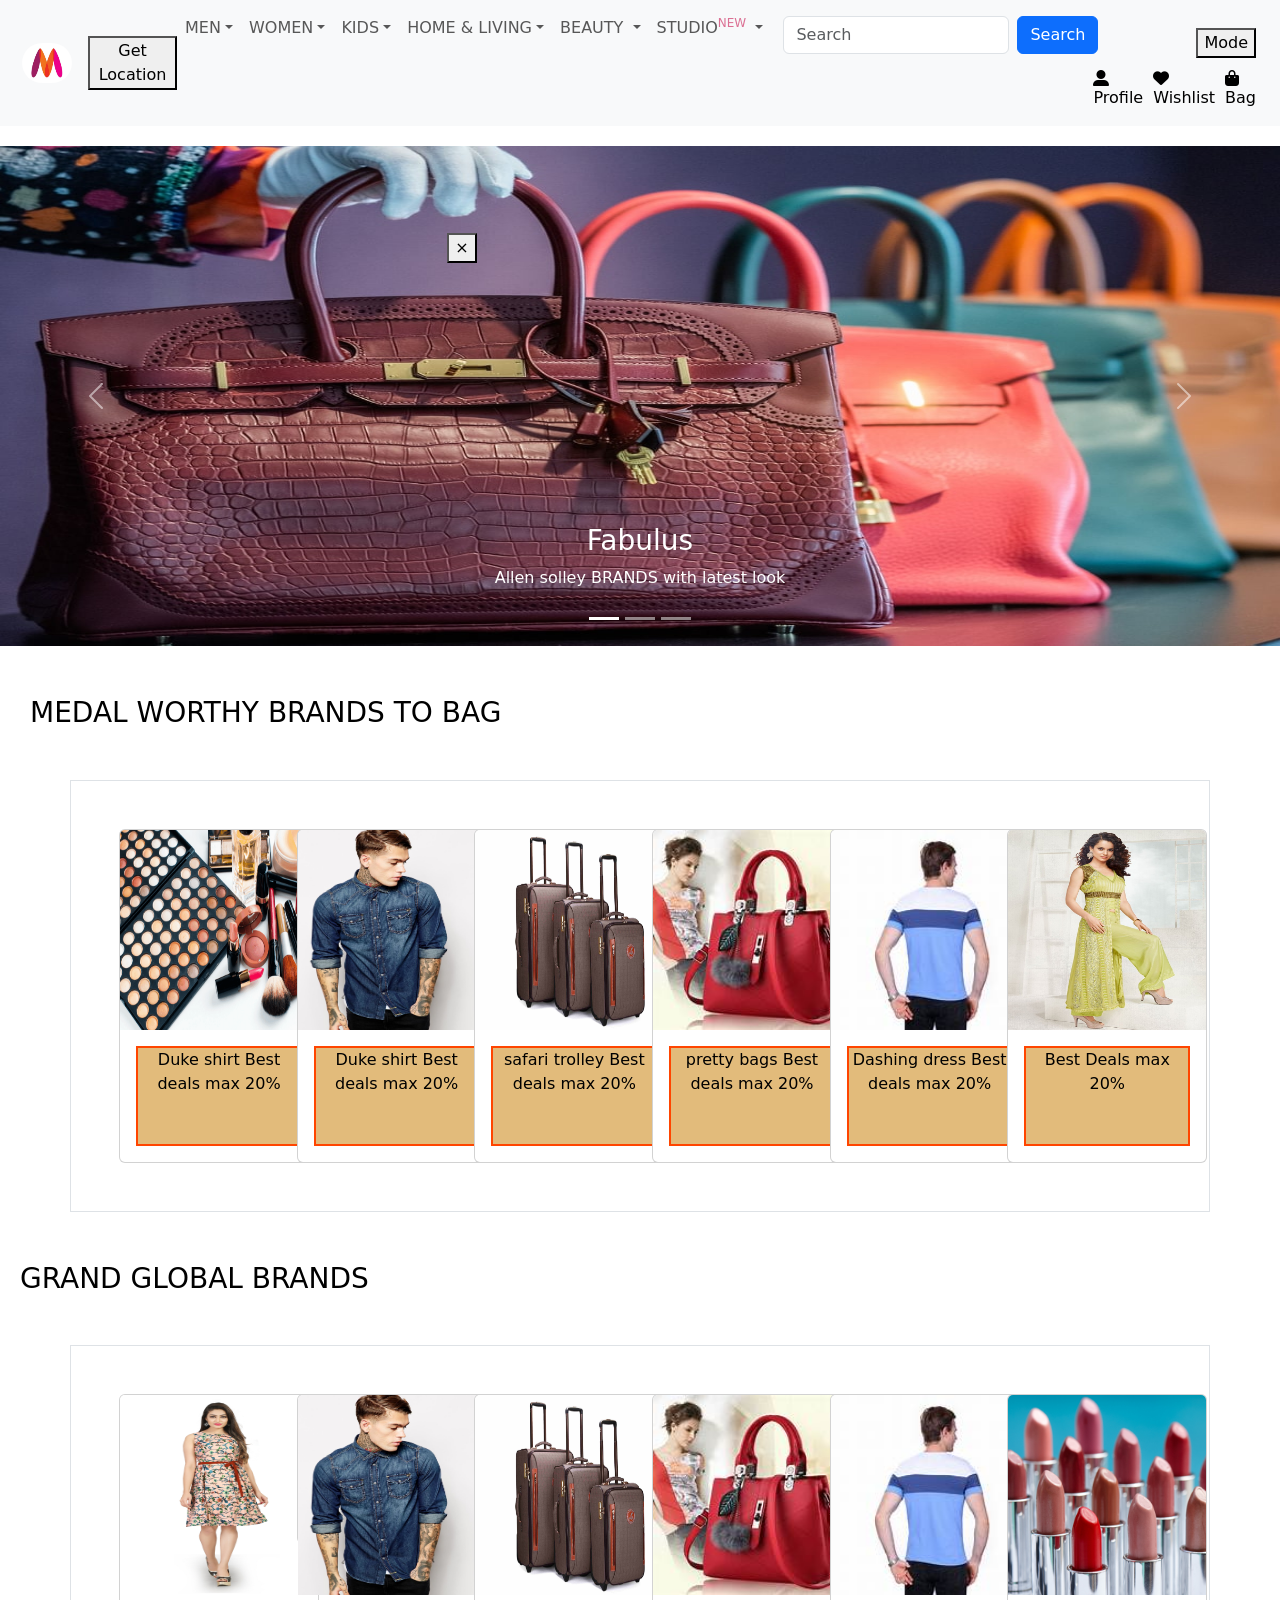
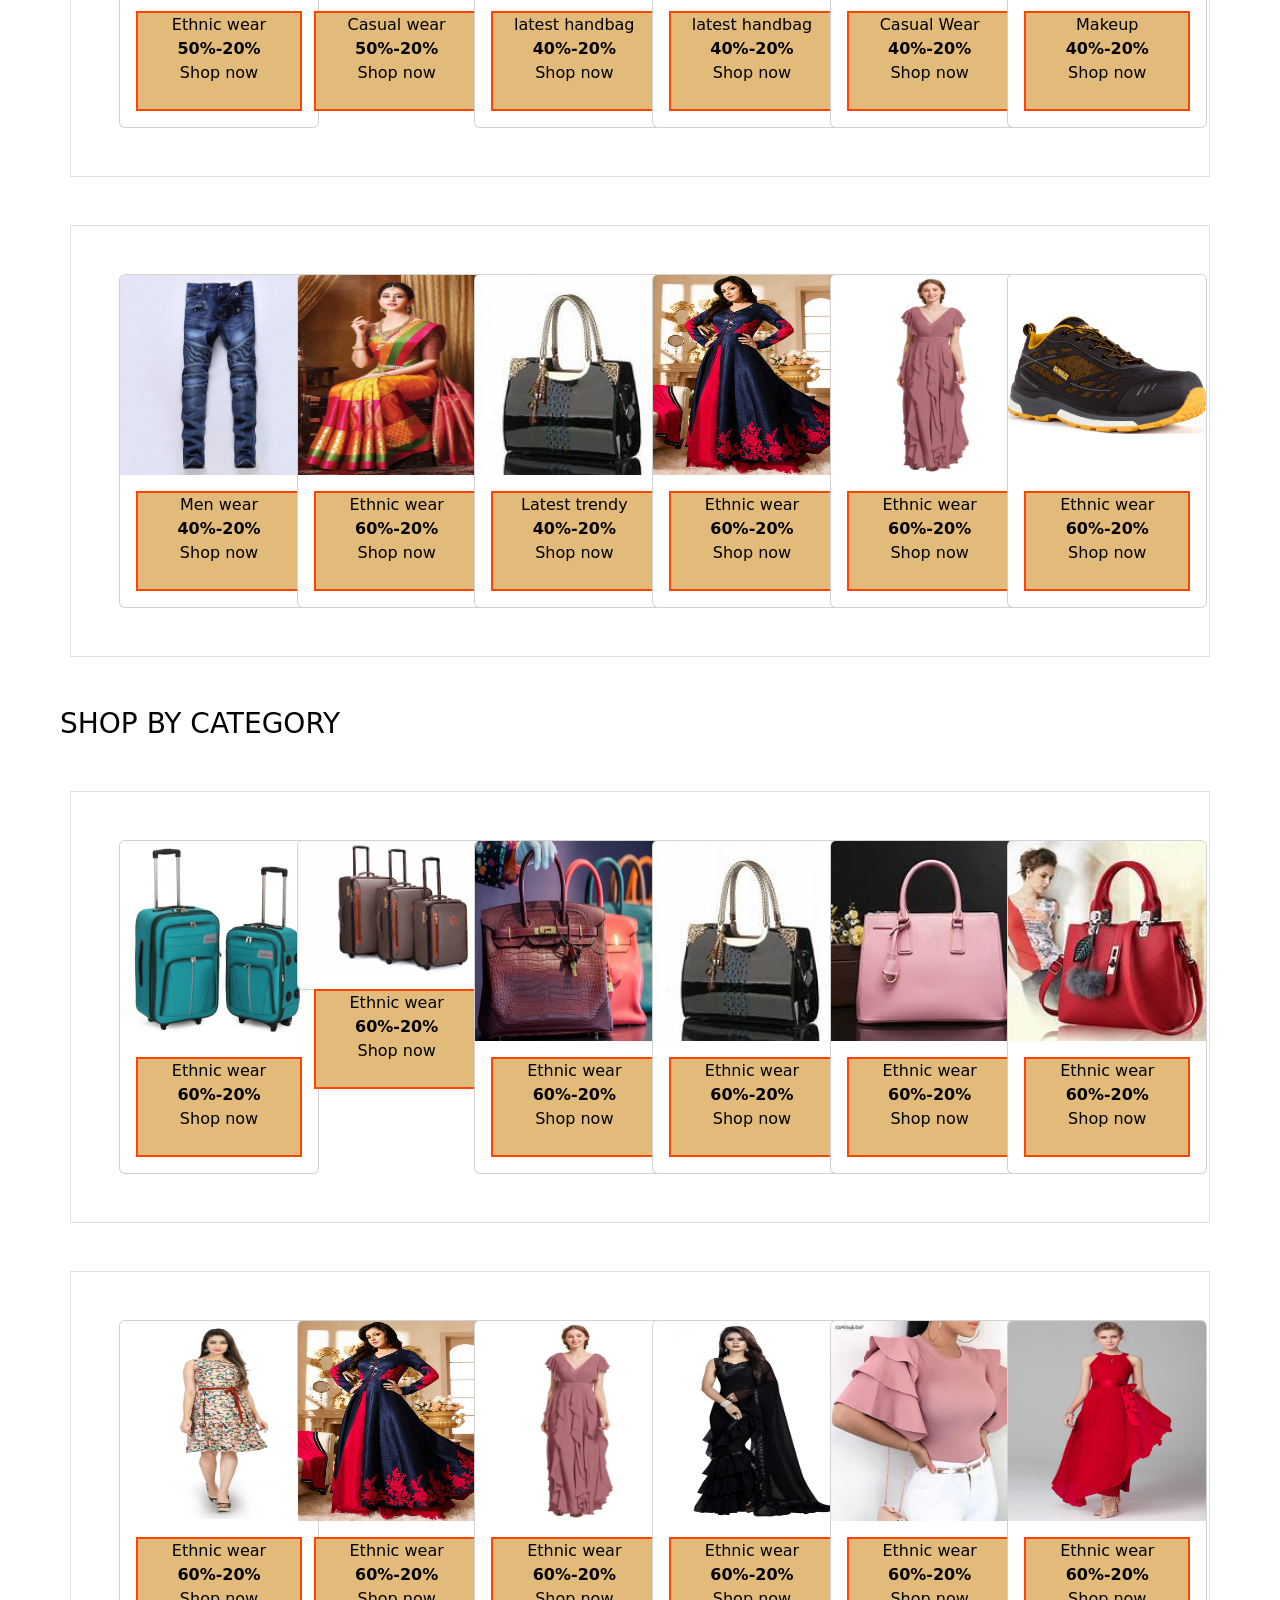
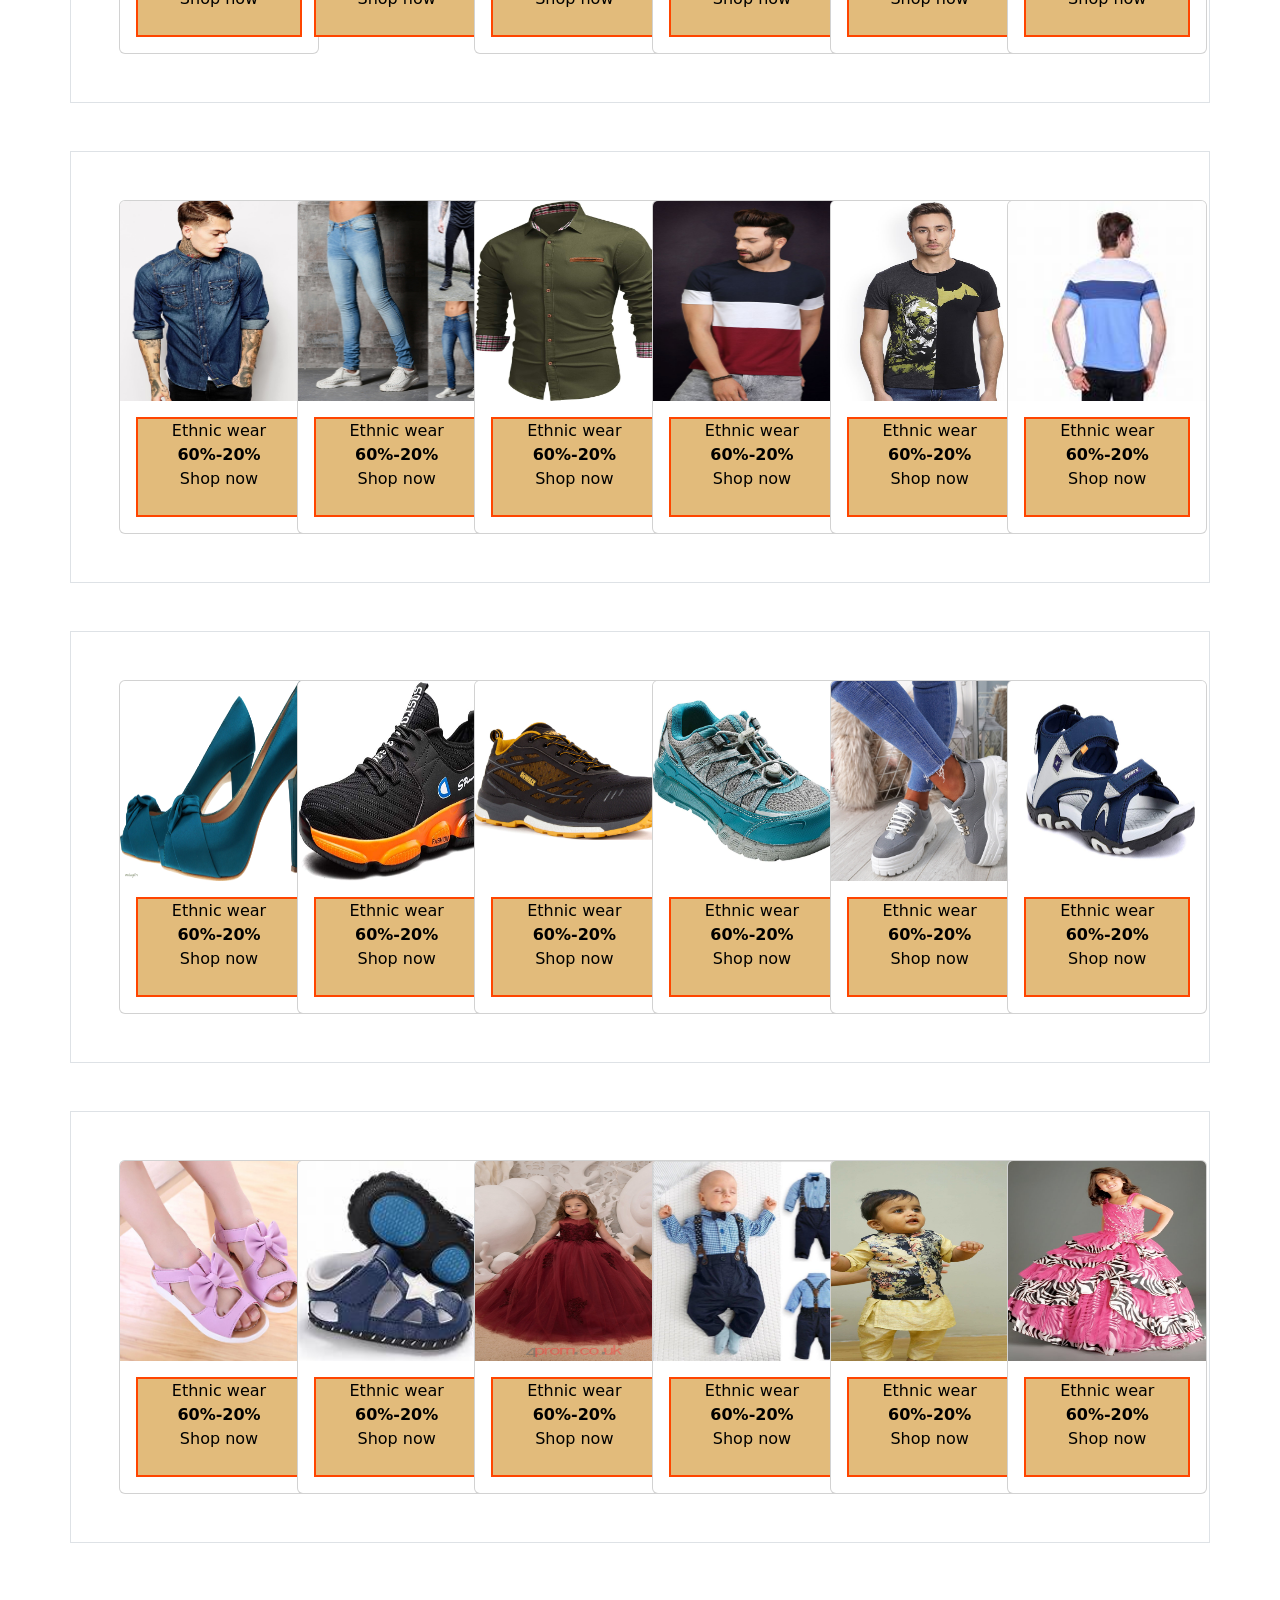
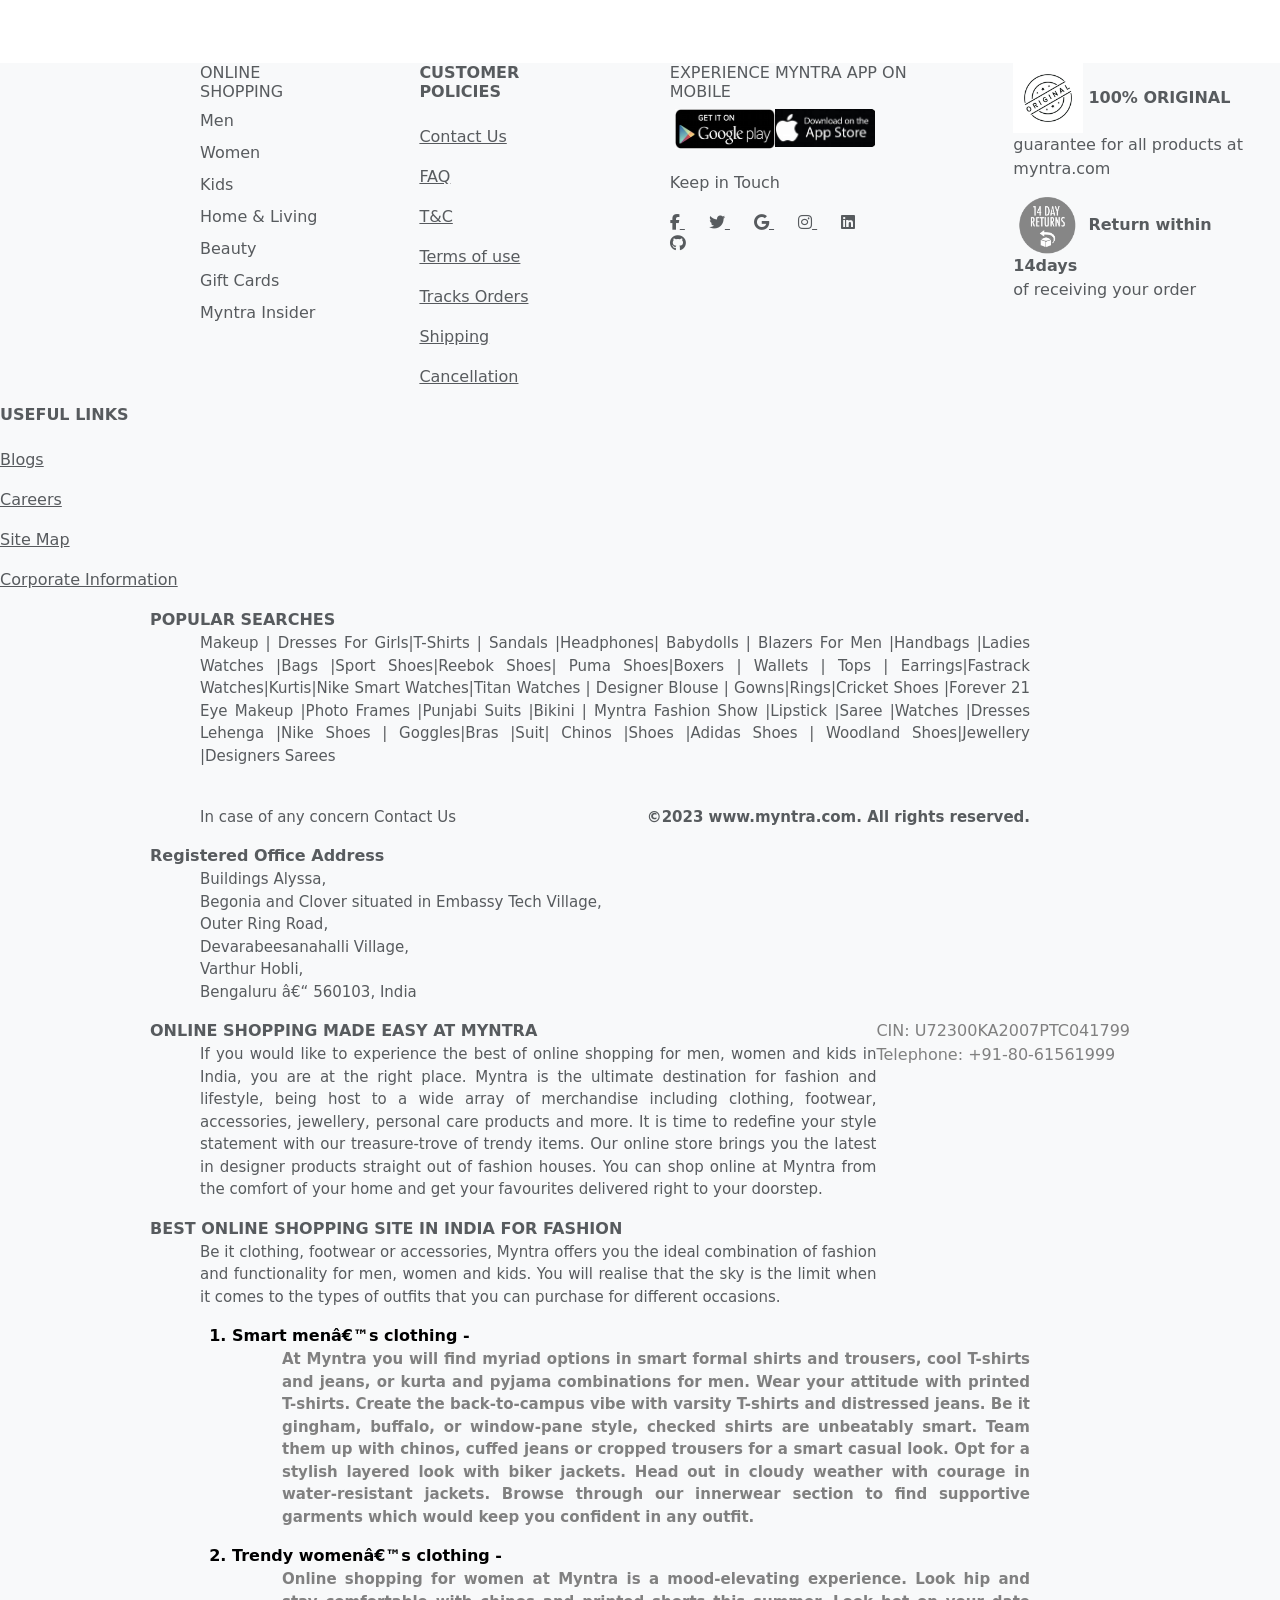
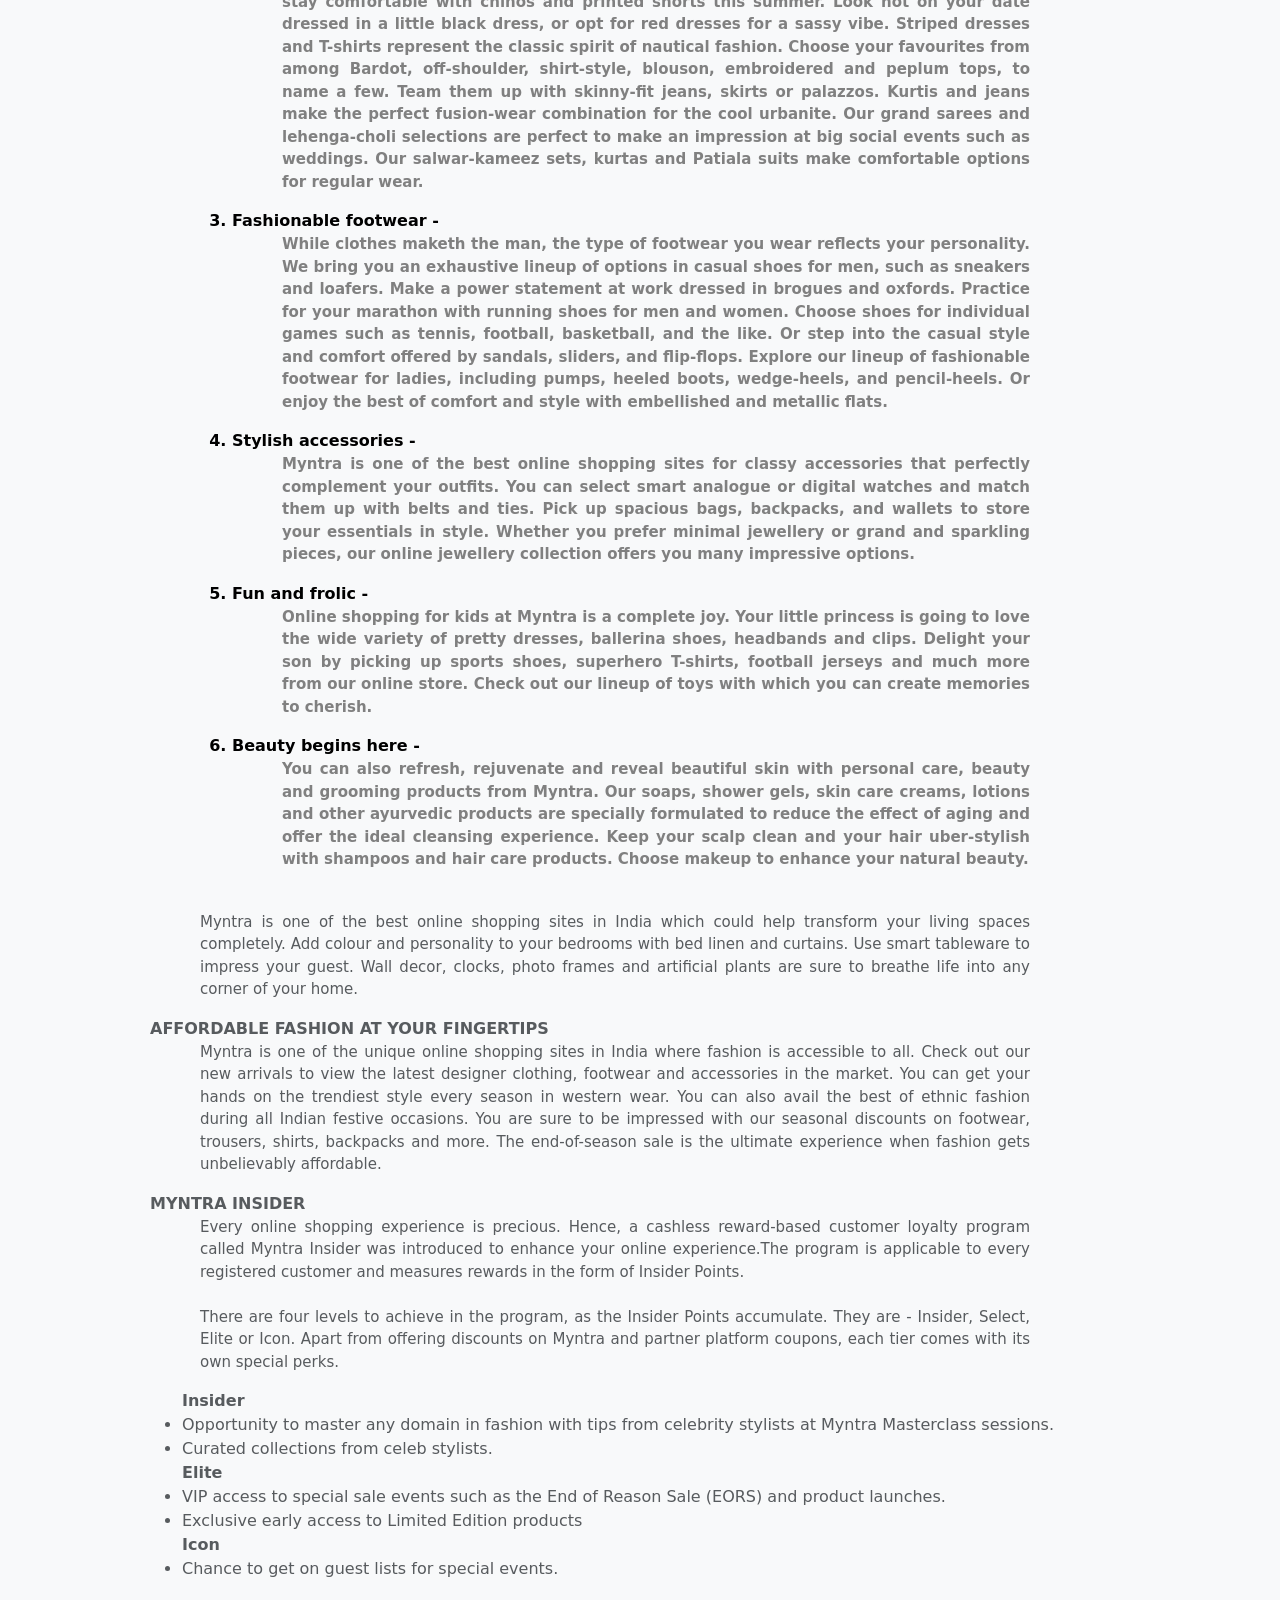
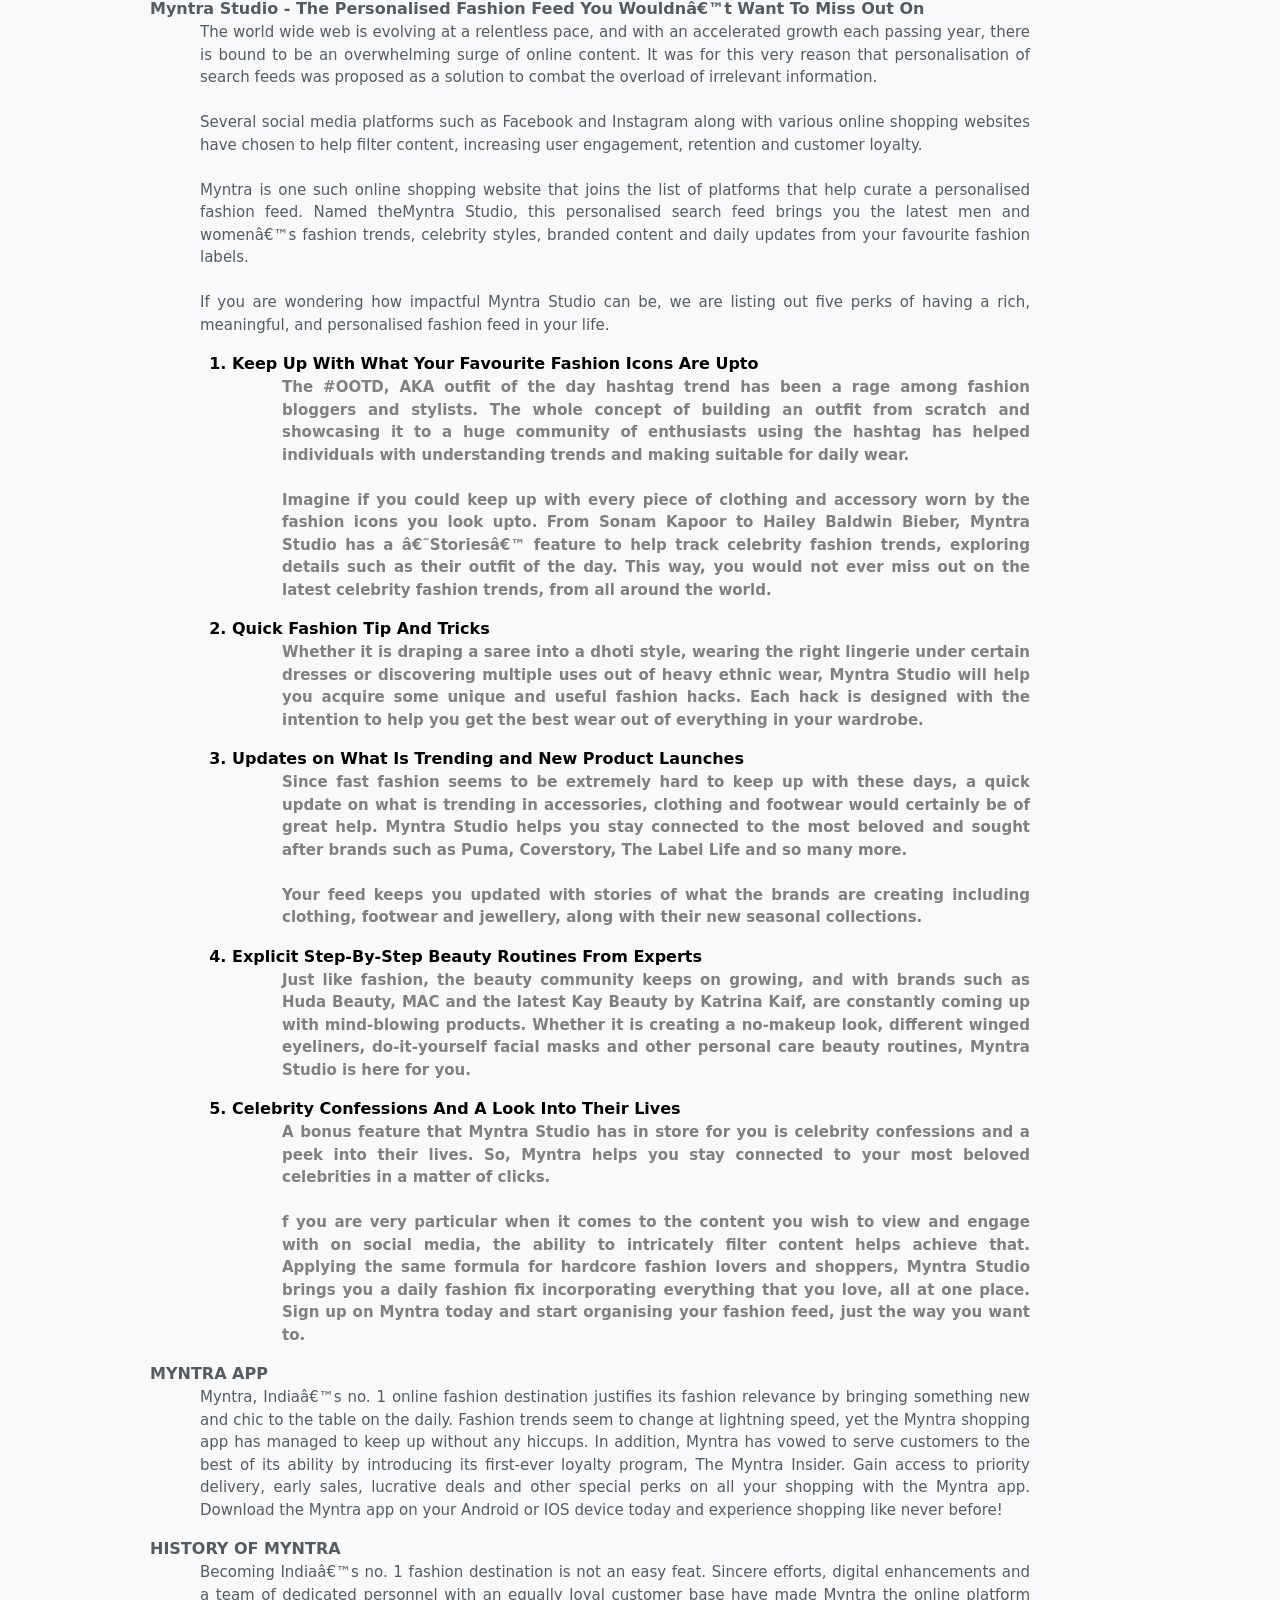
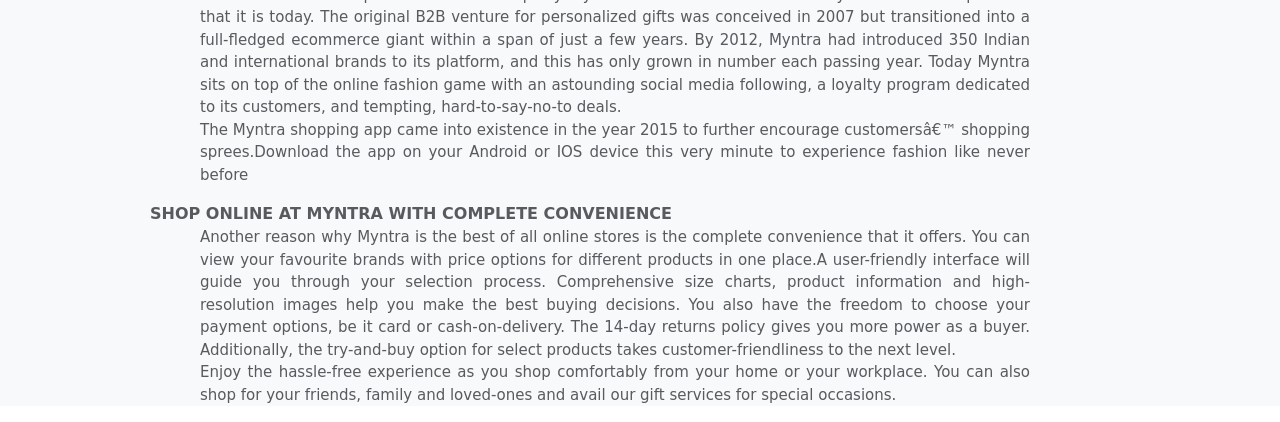
==== commit 28ccba3c: "Add files via upload" ====
--- a/index.html
+++ b/index.html
@@ -3,22 +3,52 @@
         <title>Online Shopping for Women,Men,Kids and Lifestyles - Myntra</title>
         <link href="https://cdn.jsdelivr.net/npm/bootstrap@5.0.2/dist/css/bootstrap.min.css" rel="stylesheet" >
         <script src="https://cdn.jsdelivr.net/npm/bootstrap@5.0.2/dist/js/bootstrap.bundle.min.js"></script>
+        <script src="index.js"></script>
+        <script src="getlocation.js"></script>
         <!-- <script src="https://kit.fontawesome.com/c4338603d0.js" crossorigin="anonymous"></script> -->
         <link rel="stylesheet" href="https://cdnjs.cloudflare.com/ajax/libs/font-awesome/6.4.2/css/all.min.css" integrity="sha512-z3gLpd7yknf1YoNbCzqRKc4qyor8gaKU1qmn+CShxbuBusANI9QpRohGBreCFkKxLhei6S9CQXFEbbKuqLg0DA==" crossorigin="anonymous" referrerpolicy="no-referrer" />
         <link href="image/myntra.jpg" rel="icon"/>
         <link rel="stylesheet" href="style.css">
+        <link href="Geolocation.html"/>
+        <!-- light mode -->
+        <script>
+          const changeMode = () => {
+              let mybody = document.body;
+              mybody.classList.toggle('mydark');
+          }
+
+          
+
+
+          
+           
+        
+
+          //
+      </script>
+      
     </head>
     <body>
+
       <nav class="navbar navbar-expand-lg navbar-light bg-light">
         <div class="container-fluid">
-          <a class="navbar-brand" href="#"> <img src="image/myntra.jpg" alt="Logo" style="width:50px; height:40px; margin-left: 10px; margin-top: 5px; background-color: black;" class="rounded-pill"></a>
+          <a class="navbar-brand" href="#"> <img src="image/myntra.jpg" alt="Logo" style="width:50px; height:40px; margin-left: 10px;  background-color: black;" class="rounded-pill"></a>
           <button class="navbar-toggler" type="button" data-bs-toggle="collapse" data-bs-target="#navbarNavDropdown" aria-controls="navbarNavDropdown" aria-expanded="false" aria-label="Toggle navigation">
             <span class="navbar-toggler-icon"></span>
           </button>
+          <button onclick="geolocation()">Get Location</button>
+          <p id="out"></p>
+          <p id="weather"></p>
          
+          <div id="coupon">
+            <button onClick="closeCoupon()">&times;</button>
+          </div>
+          
           <div class="collapse navbar-collapse" id="navbarNavDropdown">
-            
-            <ul class="navbar-nav">
+
+
+      
+             <ul class="navbar-nav">
               <!-- <li class="nav-item">
                 <a class="nav-link active" aria-current="page" href="#">MEN</a>
               </li>  -->
@@ -80,6 +110,7 @@
                 </ul>
               </li>
 
+              
             <!-- </ul> -->
 
              
@@ -110,6 +141,8 @@
                 <a class="nav-link" href="#">STUDIO <sup style="color:palevioletred">NEW</sup></a>
               </li> -->
             <!-- </ul> -->
+
+           
             <nav class="navbar navbar-light bg-light">
                 <div class="container-fluid">
                   <!-- <form class="d-flex">
@@ -121,12 +154,18 @@
                     <input class="form-control me-2" type="text" placeholder="Search">
                     <button class="btn btn-primary" type="button">Search</button>
                   </form>
+                  <button  onClick="changeMode()">Mode</button>
+
+                  <!-- <div id="coupon">
+                    <button onClick="closeCoupon()">&times;</button>
+                  </div>
+                   -->
                   
-
                   <div class="right">
                       <span><i class="fas fa-user-alt"></i><br>Profile</span>
                        <span><i class="fa fa-heart" style="margin-right: 5px;"></i><br>Wishlist</span>
                       <span><i class="fa fa-shopping-bag"></i><br>Bag</span>
+                     
                   </div>  
               </nav>
           </div>
@@ -212,7 +251,7 @@
           <!-- <a href="#" class="btn btn-primary">See Profile</a> -->
         </div>
       </div></div>
-      <div class="col"><div class="card" style="width:200px">
+      <div class="col"><div class="card" style="width:200px" >
         <img class="card-img-top" src="image/handbags/h1.jpeg" alt="Card image">
         <div class="card-body">
           <!-- <h4 class="card-title">Pretty handbags</h4> -->
@@ -220,7 +259,7 @@
           <!-- <a href="#" class="btn btn-primary">See Profile</a> -->
         </div>
       </div></div>
-      <div class="col"><div class="card" style="width:200px">
+      <div class="col"><div class="card" style="width:200px;" >
         <img class="card-img-top" src="image/men/tm1.jpeg" alt="Card image">
         <div class="card-body">
           <!-- <h4 class="card-title">Dashing dress</h4> -->
@@ -228,7 +267,7 @@
           <!-- <a href="#" class="btn btn-primary">See Profile</a> -->
         </div>
       </div></div>
-      <div class="col"><div class="card" style="width:200px">
+      <div class="col"><div class="card" style="width:200px; ">
         <img class="card-img-top" src="image/women/w8.jpg" alt="Card image">
         <div class="card-body">
           <!-- <h4 class="card-title">Dashing Dress</h4> -->
@@ -238,10 +277,9 @@
       </div></div>
     </div>
   </div>
-  
- 
-    
   </div>
+
+
 
   
   <div>
@@ -255,7 +293,7 @@
           <img class="card-img-top" src="image/women/w1.jpg" alt="Card image" >
           <div class="card-body">
             <!-- <h4 class="card-title">pretty dress</h4> -->
-            <p class="card-text">Best deals max 20%</p>
+            <p class="card-text">Ethnic wear<br><b>50%-20%</b><br>Shop now</p>
             <!-- <a href="#" class="btn btn-primary">See Profile</a> -->
           </div>
         </div>
@@ -264,7 +302,7 @@
         <img class="card-img-top" src="image/men/ts5.jpg" alt="Card image"  >
         <div class="card-body">
           <!-- <h4 class="card-title">Dashing dress</h4> -->
-          <p class="card-text">Best deals max 20%</p>
+          <p class="card-text">Casual wear<br><b>50%-20%</b><br>Shop now</p>
           <!-- <a href="#" class="btn btn-primary">See Profile</a> -->
         </div>
       </div></div>
@@ -272,7 +310,7 @@
         <img class="card-img-top" src="image/handbags/tr1.jpg" alt="Card image">
         <div class="card-body">
           <!-- <h4 class="card-title">Dashing Bags</h4> -->
-          <p class="card-text">Best deals max 20%</p>
+          <p class="card-text">latest handbag<br><b>40%-20%</b><br>Shop now</p>
           <!-- <a href="#" class="btn btn-primary">See Profile</a> -->
         </div>
       </div></div>
@@ -280,7 +318,7 @@
         <img class="card-img-top" src="image/handbags/h1.jpeg" alt="Card image">
         <div class="card-body">
           <!-- <h4 class="card-title">Pretty handbags</h4> -->
-          <p class="card-text">Best deals max 20%</p>
+          <p class="card-text">latest handbag<br><b>40%-20%</b><br>Shop now</p>
           <!-- <a href="#" class="btn btn-primary">See Profile</a> -->
         </div>
       </div></div>
@@ -288,7 +326,7 @@
         <img class="card-img-top" src="image/men/tm1.jpeg" alt="Card image">
         <div class="card-body">
           <!-- <h4 class="card-title">Dashing dress</h4> -->
-          <p class="card-text">Best deals max 20%</p>
+          <p class="card-text">Casual Wear<br><b>40%-20%</b><br>Shop now</p>
           <!-- <a href="#" class="btn btn-primary">See Profile</a> -->
         </div>
       </div></div>
@@ -296,7 +334,7 @@
         <img class="card-img-top" src="image/beauty/Lipstick.jpg" alt="Card image">
         <div class="card-body">
           <!-- <h4 class="card-title">Dashing Dress</h4> -->
-          <p class="card-text">Best Deals max 20%</p>
+          <p class="card-text">Makeup<br><b>40%-20%</b><br>Shop now</p>
           <!-- <a href="#" class="btn btn-primary">See Profile</a> -->
         </div>
       </div></div>
@@ -312,7 +350,7 @@
           <img class="card-img-top" src="image/men/js5.jpg" alt="Card image">
           <div class="card-body">
             <!-- <h4 class="card-title">John Doe</h4> -->
-            <p class="card-text">Dashing jeans upto 50% off.</p>
+            <p class="card-text">Men wear<br><b>40%-20%</b><br>Shop now</p>
             <!-- <a href="#" class="btn btn-primary">See Profile</a> -->
           </div>
         </div>
@@ -321,7 +359,7 @@
         <img class="card-img-top" src="image/women/ws1.jpg" alt="Card image">
         <div class="card-body">
           <!-- <h4 class="card-title">John Doe</h4> -->
-          <p class="card-text">Dashing dress upto 50% off..</p>
+          <p class="card-text">Ethnic wear<br><b>60%-20%</b><br>Shop now</p>
           <!-- <a href="#" class="btn btn-primary">See Profile</a> -->
         </div>
       </div></div>
@@ -329,7 +367,7 @@
         <img class="card-img-top" src="image/handbags/hand2.jpeg" alt="Card image">
         <div class="card-body">
           <!-- <h4 class="card-title">John Doe</h4> -->
-          <p class="card-text">Dashing jeans upto 50% off.</p>
+          <p class="card-text">Latest trendy<br><b>40%-20%</b><br>Shop now</p>
           <!-- <a href="#" class="btn btn-primary">See Profile</a> -->
         </div>
       </div></div>
@@ -337,7 +375,7 @@
         <img class="card-img-top" src="image/women/w6.jpg" alt="Card image">
         <div class="card-body">
           <!-- <h4 class="card-title">John Doe</h4> -->
-          <p class="card-text">Dashing dress upto 50% off.</p>
+          <p class="card-text">Ethnic wear<br><b>60%-20%</b><br>Shop now</p>
           <!-- <a href="#" class="btn btn-primary">See Profile</a> -->
         </div>
       </div></div>
@@ -345,7 +383,7 @@
         <img class="card-img-top" src="image/women/w4.jpg" alt="Card image">
         <div class="card-body">
           <!-- <h4 class="card-title">John Doe</h4> -->
-          <p class="card-text">Dashing dress upto 50% off.</p>
+          <p class="card-text">Ethnic wear<br><b>60%-20%</b><br>Shop now</p>
           <!-- <a href="#" class="btn btn-primary">See Profile</a> -->
         </div>
       </div></div>
@@ -353,7 +391,7 @@
         <img class="card-img-top" src="image/shoes/s15.jpg" alt="Card image">
         <div class="card-body">
           <!-- <h4 class="card-title">John Doe</h4> -->
-          <p class="card-text">Dashing jeans upto 50% off..</p>
+          <p class="card-text">Ethnic wear<br><b>60%-20%</b><br>Shop now</p>
           <!-- <a href="#" class="btn btn-primary">See Profile</a> -->
         </div>
       </div></div>
@@ -372,7 +410,7 @@
           <img class="card-img-top" src="image/handbags/tr2.jpg" alt="Card image" >
           <div class="card-body">
            
-            <p class="card-text">Best deals max 20%</p>
+            <p class="card-text">Ethnic wear<br><b>60%-20%</b><br>Shop now</p>
             <!-- <a href="#" class="btn btn-primary">See Profile</a> -->
           </div>
         </div>
@@ -381,7 +419,7 @@
         <img class="card-img-top" src="image/handbags/tr1.jpg" alt="Card image"  >
         <div class="card-body">
           <!-- <h4 class="card-title">trendy trolley</h4> -->
-          <p class="card-text">Best deals max 20%</p>
+          <p class="card-text">Ethnic wear<br><b>60%-20%</b><br>Shop now</p>
           <!-- <a href="#" class="btn btn-primary">See Profile</a> -->
         </div>
       </div></div>
@@ -389,31 +427,30 @@
         <img class="card-img-top" src="image/handbags/handbags.jpg" alt="Card image">
         <div class="card-body">
           <!-- <h4 class="card-title">Dashing Bags</h4> -->
-          <p class="card-text">Best deals max 20%</p>
+          <p class="card-text">Ethnic wear<br><b>60%-20%</b><br>Shop now</p>
           <!-- <a href="#" class="btn btn-primary">See Profile</a> -->
         </div>
       </div></div>
       <div class="col"><div class="card" style="width:200px">
         <img class="card-img-top" src="image/handbags/hand2.jpeg" alt="Card image">
         <div class="card-body">
+          <p class="card-text">Ethnic wear<br><b>60%-20%</b><br>Shop now</p>
+          <!-- <a href="#" class="btn btn-primary">See Profile</a> -->
+        </div>
+      </div></div>
+      <div class="col"><div class="card" style="width:200px">
+        <img class="card-img-top" src="image/handbags/hand1.jpeg" alt="Card image">
+        <div class="card-body">
          
-          <p class="card-text">Best deals max 20%</p>
-          <!-- <a href="#" class="btn btn-primary">See Profile</a> -->
-        </div>
-      </div></div>
-      <div class="col"><div class="card" style="width:200px">
-        <img class="card-img-top" src="image/handbags/hand1.jpeg" alt="Card image">
+          <p class="card-text">Ethnic wear<br><b>60%-20%</b><br>Shop now</p>
+          <!-- <a href="#" class="btn btn-primary">See Profile</a> -->
+        </div>
+      </div></div>
+      <div class="col"><div class="card" style="width:200px">
+        <img class="card-img-top" src="image/handbags/h1.jpeg" alt="Card image">
         <div class="card-body">
          
-          <p class="card-text">Best deals max 20%</p>
-          <!-- <a href="#" class="btn btn-primary">See Profile</a> -->
-        </div>
-      </div></div>
-      <div class="col"><div class="card" style="width:200px">
-        <img class="card-img-top" src="image/handbags/h1.jpeg" alt="Card image">
-        <div class="card-body">
-         
-          <p class="card-text">Best Deals max 20%</p>
+          <p class="card-text">Ethnic wear<br><b>60%-20%</b><br>Shop now</p>
           <!-- <a href="#" class="btn btn-primary">See Profile</a> -->
         </div>
       </div></div>
@@ -428,7 +465,7 @@
             <img class="card-img-top" src="image/women/w1.jpg" alt="Card image" >
             <div class="card-body">
              
-              <p class="card-text">Best deals max 20%</p>
+              <p class="card-text">Ethnic wear<br><b>60%-20%</b><br>Shop now</p>
               <!-- <a href="#" class="btn btn-primary">See Profile</a> -->
             </div>
           </div>
@@ -437,7 +474,7 @@
           <img class="card-img-top" src="image/women/w6.jpg" alt="Card image"  >
           <div class="card-body">
            
-            <p class="card-text">Best deals max 20%</p>
+            <p class="card-text">Ethnic wear<br><b>60%-20%</b><br>Shop now</p>
             <!-- <a href="#" class="btn btn-primary">See Profile</a> -->
           </div>
         </div></div>
@@ -445,7 +482,7 @@
           <img class="card-img-top" src="image/women/w4.jpg" alt="Card image">
           <div class="card-body">
            
-            <p class="card-text">Best deals max 20%</p>
+            <p class="card-text">Ethnic wear<br><b>60%-20%</b><br>Shop now</p>
             <!-- <a href="#" class="btn btn-primary">See Profile</a> -->
           </div>
         </div></div>
@@ -453,7 +490,7 @@
           <img class="card-img-top" src="image/women/ws3.jpg" alt="Card image">
           <div class="card-body">
            
-            <p class="card-text">Best deals max 20%</p>
+            <p class="card-text">Ethnic wear<br><b>60%-20%</b><br>Shop now</p>
             <!-- <a href="#" class="btn btn-primary">See Profile</a> -->
           </div>
         </div></div>
@@ -461,7 +498,7 @@
           <img class="card-img-top" src="image/women/t2.jpg" alt="Card image">
           <div class="card-body">
           
-            <p class="card-text">Best deals max 20%</p>
+            <p class="card-text">Ethnic wear<br><b>60%-20%</b><br>Shop now</p>
             <!-- <a href="#" class="btn btn-primary">See Profile</a> -->
           </div>
         </div></div>
@@ -469,7 +506,7 @@
           <img class="card-img-top" src="image/women/w5.jpg" alt="Card image">
           <div class="card-body">
             
-            <p class="card-text">Best Deals max 20%</p>
+            <p class="card-text">Ethnic wear<br><b>60%-20%</b><br>Shop now</p>
             <!-- <a href="#" class="btn btn-primary">See Profile</a> -->
           </div>
         </div></div>
@@ -482,8 +519,7 @@
         <div class="card" style="width:200px">
           <img class="card-img-top" src="image/men/ts5.jpg" alt="Card image">
           <div class="card-body">
-            
-            <p class="card-text">Latest dashing T-shirt</p>
+            <p class="card-text">Ethnic wear<br><b>60%-20%</b><br>Shop now</p>
             <!-- <a href="#" class="btn btn-primary">See Profile</a> -->
           </div>
         </div>
@@ -492,7 +528,7 @@
         <img class="card-img-top" src="image/men/j3.jpg" alt="Card image">
         <div class="card-body">
           
-          <p class="card-text">Dashing dress upto max 60%</p>
+          <p class="card-text">Ethnic wear<br><b>60%-20%</b><br>Shop now</p>
           <!-- <a href="#" class="btn btn-primary">See Profile</a> -->
         </div>
       </div></div>
@@ -500,7 +536,7 @@
         <img class="card-img-top" src="image/men/ts2.jpg" alt="Card image">
         <div class="card-body">
           
-          <p class="card-text">Best Deals max 40%</p>
+          <p class="card-text">Ethnic wear<br><b>60%-20%</b><br>Shop now</p>
           <!-- <a href="#" class="btn btn-primary">See Profile</a> -->
         </div>
       </div></div>
@@ -508,7 +544,7 @@
         <img class="card-img-top" src="image/men/tm4.jpg" alt="Card image">
         <div class="card-body">
           
-          <p class="card-text">Best Deals max 40% upto</p>
+          <p class="card-text">Ethnic wear<br><b>60%-20%</b><br>Shop now</p>
           <!-- <a href="#" class="btn btn-primary">See Profile</a> -->
         </div>
       </div></div>
@@ -516,7 +552,7 @@
         <img class="card-img-top" src="image/men/tm2.jpg" alt="Card image">
         <div class="card-body">
           
-          <p class="card-text">Best Deals Max 40%</p>
+          <p class="card-text">Ethnic wear<br><b>60%-20%</b><br>Shop now</p>
           <!-- <a href="#" class="btn btn-primary">See Profile</a> -->
         </div>
       </div></div>
@@ -524,7 +560,7 @@
         <img class="card-img-top" src="image/men/tm1.jpeg" alt="Card image">
         <div class="card-body">
           
-          <p class="card-text">Best DEALS Max 50%</p>
+          <p class="card-text">Ethnic wear<br><b>60%-20%</b><br>Shop now</p>
           <!-- <a href="#" class="btn btn-primary">See Profile</a> -->
         </div>
       </div></div>
@@ -538,7 +574,7 @@
           <img class="card-img-top" src="image/shoes/s3.png" alt="Card image">
           <div class="card-body">
           
-            <p class="card-text">Latest trends with  stylist</p>
+            <p class="card-text">Ethnic wear<br><b>60%-20%</b><br>Shop now</p>
             <!-- <a href="#" class="btn btn-primary">See Profile</a> -->
           </div>
         </div>
@@ -547,7 +583,7 @@
         <img class="card-img-top" src="image/shoes/s12.jpg" alt="Card image">
         <div class="card-body">
           
-          <p class="card-text">Dashing Duke shoes </p>
+          <p class="card-text">Ethnic wear<br><b>60%-20%</b><br>Shop now</p>
           <!-- <a href="#" class="btn btn-primary">See Profile</a> -->
         </div>
       </div></div>
@@ -555,7 +591,7 @@
         <img class="card-img-top" src="image/shoes/s15.jpg" alt="Card image">
         <div class="card-body">
          
-          <p class="card-text">Dashing shoes</p>
+          <p class="card-text">Ethnic wear<br><b>60%-20%</b><br>Shop now</p>
           <!-- <a href="#" class="btn btn-primary">See Profile</a> -->
         </div>
       </div></div>
@@ -563,7 +599,7 @@
         <img class="card-img-top" src="image/shoes/s4.jpg" alt="Card image">
         <div class="card-body">
          
-          <p class="card-text">MAX 40% OFF Trending Shoes</p>
+          <p class="card-text">Ethnic wear<br><b>60%-20%</b><br>Shop now</p>
           <!-- <a href="#" class="btn btn-primary">See Profile</a> -->
         </div>
       </div></div>
@@ -571,7 +607,7 @@
         <img class="card-img-top" src="image/shoes/s6.jpg" alt="Card image">
         <div class="card-body">
          
-          <p class="card-text">MAX 40% OFF Trending Shoes.</p>
+          <p class="card-text">Ethnic wear<br><b>60%-20%</b><br>Shop now</p>
           <!-- <a href="#" class="btn btn-primary">See Profile</a> -->
         </div>
       </div></div>
@@ -579,7 +615,7 @@
         <img class="card-img-top" src="image/shoes/s11.png" alt="Card image">
         <div class="card-body">
         
-          <p class="card-text">MAX 40% OFF Trending Shoes</p>
+          <p class="card-text">Ethnic wear<br><b>60%-20%</b><br>Shop now</p>
           <!-- <a href="#" class="btn btn-primary">See Profile</a> -->
         </div>
       </div></div>
@@ -593,7 +629,7 @@
           <img class="card-img-top" src="image/kids/sg1.jpg" alt="Card image">
           <div class="card-body">
           
-            <p class="card-text">Latest trends DRESSES </p>
+            <p class="card-text">Ethnic wear<br><b>60%-20%</b><br>Shop now</p>
             <!-- <a href="#" class="btn btn-primary">See Profile</a> -->
           </div>
         </div>
@@ -602,7 +638,7 @@
         <img class="card-img-top" src="image/kids/sb1.jpeg" alt="Card image">
         <div class="card-body">
     
-          <p class="card-text">latest baby boy shoes</p>
+          <p class="card-text">Ethnic wear<br><b>60%-20%</b><br>Shop now</p>
           <!-- <a href="#" class="btn btn-primary">See Profile</a> -->
         </div>
       </div></div>
@@ -610,15 +646,15 @@
         <img class="card-img-top" src="image/kids/g3.jpg" alt="Card image">
         <div class="card-body">
          
-          <p class="card-text">pretty dress max 50%</p>
-          <!-- <a href="#" class="btn btn-primary">See Profile</a> -->
-        </div>
-      </div></div>
-      <div class="col"><div class="card" style="width:200px">
-        <img class="card-img-top" src="image/kids/b5.jpg" alt="Card image">
-        <div class="card-body">
-          
-          <p class="card-text">Baby boy party wear dress</p>
+          <p class="card-text">Ethnic wear<br><b>60%-20%</b><br>Shop now</p>
+          <!-- <a href="#" class="btn btn-primary">See Profile</a> -->
+        </div>
+      </div></div>
+      <div class="col"><div class="card" style="width:200px">
+        <img src="image/kids/b5.jpg" class="card-img-top" alt="Card image">
+        <div class="card-body">
+          
+          <p class="card-text">Ethnic wear<br><b>60%-20%</b><br>Shop now</p>
           <!-- <a href="#" class="btn btn-primary">See Profile</a> -->
         </div>
       </div></div>
@@ -626,7 +662,7 @@
         <img class="card-img-top" src="image/kids/b3.jpg" alt="Card image">
         <div class="card-body">
          
-          <p class="card-text">Ethics and Festive baby boy dress</p>
+          <p class="card-text">Ethnic wear<br><b>60%-20%</b><br>Shop now</p>
           <!-- <a href="#" class="btn btn-primary"></a> -->
         </div>
       </div></div>
@@ -634,14 +670,16 @@
         <img class="card-img-top" src="image/kids/g2.jpg" alt="Card image">
         <div class="card-body">
     
-          <p class="card-text">Pretty dress upto 50%</p>
+          <p class="card-text">Ethnic wear<br><b>60%-20%</b><br>Shop now</p>
           <!-- <a href="#" class="btn btn-primary">See Profile</a> -->
         </div>
       </div></div>
     </div>
   </div><br><br><br>
  
-
+ 
+      
+           
  
   <footer class="text-center text-lg-start bg-light text-muted" class="footm">
    
@@ -744,6 +782,8 @@
           
     </section>
     <!-- Section: Links  -->
+
+   
     
     <div class="foot">
       <span>POPULAR SEARCHES</span>
@@ -871,6 +911,13 @@
   </footer>
   <!-- Footer -->
 
+  <script>
+    window.onload = onloadPage()
+  </script>
+  
+    
+    
+
         
 </body>
 </html>
--- a/style.css
+++ b/style.css
@@ -1,3 +1,16 @@
+body{
+    background-color:white;
+    color:black
+}
+
+.mydark{
+    background-color:grey;
+    color:white
+}
+/* .mode{
+    height: 20px;
+    width: 20px;
+} */
 .right{
     display: flex;
     float:right;
@@ -36,12 +49,22 @@
     margin-left: auto;
 }
 
+.card-img-top{
+    height: 200px;
+}
+
 .card-body p{
-    background-color: rgb(228, 118, 16);
+    /* background-color: rgb(228, 118, 16); */
+    background-color: rgb(226,187,123);
     border: 2px solid orangered;
-    height: 50px;
-    color: white
+    height: 100px;
+    color: black;
+    text-align: center;
 } 
+
+.container-fluid img{
+    display: flex;
+}
 
 
 .right span{
@@ -84,6 +107,16 @@
 .main{
     display: flex;
 }
+ #coupon{
+    height:300px;
+    width:600px;
+    background-image: url("image/coupan1.png");
+    position: absolute;
+    margin-top: 50%;
+    margin-left: 34%;
+    z-index: 100;
+    visibility:hidden;
+} 
 /* .details{
     margin-left:10px;
     font-size: 15px;
